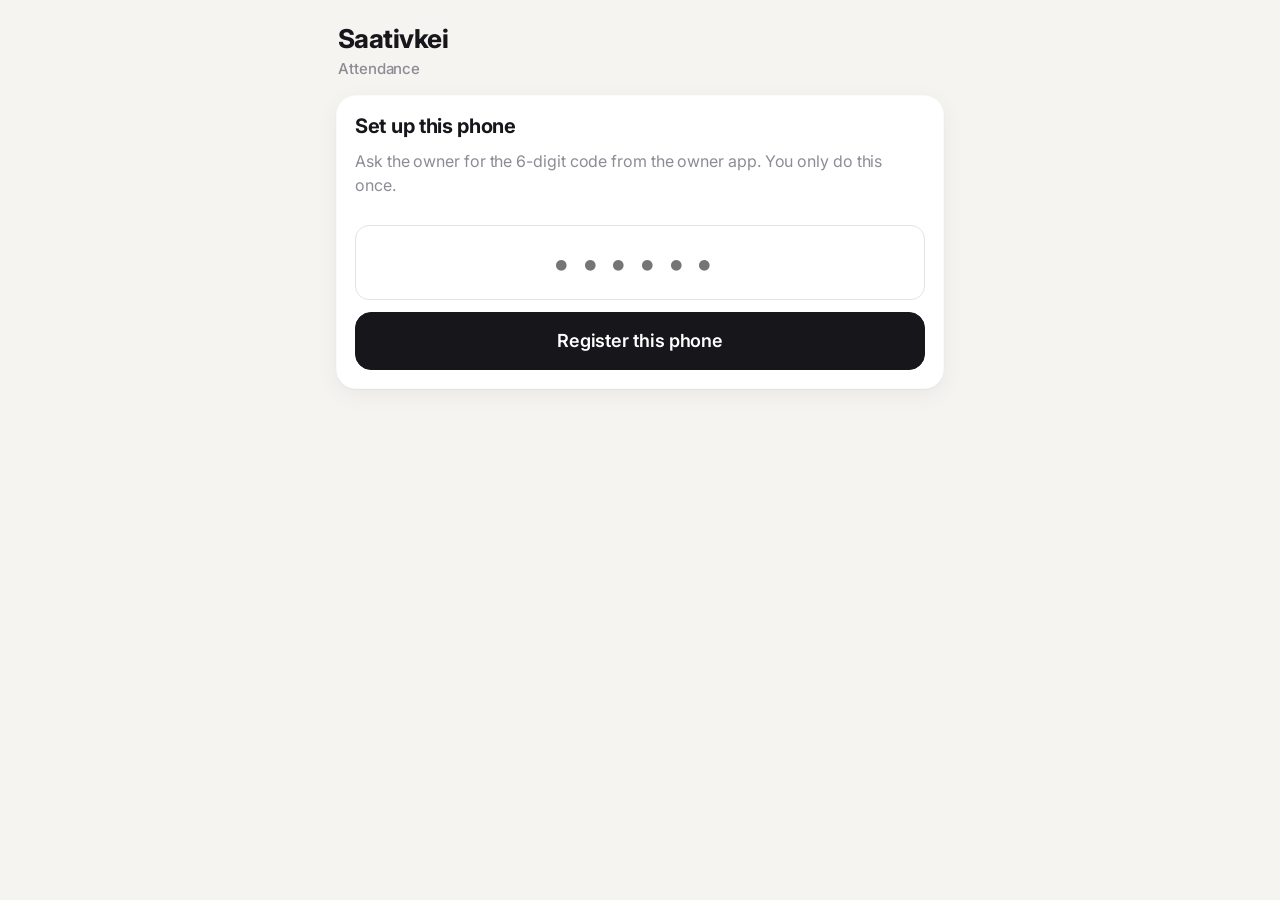
==== web/index.html @ 436ef530 "Always fetch the latest app files (avoid stale config after updates) Co-Authored-By: Claude Opus 5.5" ====
<!doctype html>
<html lang="en">
<head>
  <meta charset="utf-8">
  <meta name="viewport" content="width=device-width, initial-scale=1, viewport-fit=cover">
  <meta name="theme-color" content="#f6f3ee">
  <meta name="apple-mobile-web-app-capable" content="yes">
  <meta name="mobile-web-app-capable" content="yes">
  <meta name="apple-mobile-web-app-title" content="Punch">
  <meta name="apple-mobile-web-app-status-bar-style" content="default">
  <title>Saativkei Punch</title>
  <link rel="manifest" href="manifest.webmanifest">
  <link rel="icon" href="icons/icon.svg" type="image/svg+xml">
  <link rel="apple-touch-icon" href="icons/icon-180.png">
  <link rel="preconnect" href="https://fonts.googleapis.com">
  <link rel="preconnect" href="https://fonts.gstatic.com" crossorigin>
  <link rel="stylesheet" href="https://fonts.googleapis.com/css2?family=Inter:wght@400;500;600;700;800&display=swap" media="print" onload="this.media='all'">
  <link rel="stylesheet" href="css/app.css">
</head>
<body>
  <main class="app" id="app">
    <div class="loading"><div class="spinner"></div><div>Loading…</div></div>
  </main>
  <script src="js/config.js?v=3"></script>
  <script type="module" src="js/punch.js"></script>
</body>
</html>
---- web/css/app.css ----
:root {
  --bg: #f5f4f1;
  --surface: #ffffff;
  --surface-2: #f0eee9;
  --ink: #17161a;
  --ink-2: #55525c;
  --ink-3: #8f8b95;
  --line: #e6e3dd;
  --brand: #8b5a34;
  --brand-2: #b07a4f;
  --brand-soft: #f4eadf;
  --brand-ink: #ffffff;
  --ok: #1f8a54;
  --ok-bg: #e3f4ea;
  --warn: #b26b00;
  --warn-bg: #fdf0d9;
  --bad: #c2392b;
  --bad-bg: #fce7e4;
  --info: #2f5fa8;
  --info-bg: #e5eefb;
  --radius: 20px;
  --radius-sm: 12px;
  --shadow: 0 1px 2px rgba(23, 22, 26, .04), 0 6px 24px rgba(23, 22, 26, .05);
  --shadow-lg: 0 10px 40px rgba(23, 22, 26, .12);
  --safe-top: env(safe-area-inset-top, 0px);
  --safe-bottom: env(safe-area-inset-bottom, 0px);
  font-family: "Inter", -apple-system, BlinkMacSystemFont, "Segoe UI", Roboto, "Helvetica Neue", Arial, sans-serif;
  color: var(--ink);
  -webkit-text-size-adjust: 100%;
}

* { box-sizing: border-box; }
html, body { margin: 0; background: var(--bg); min-height: 100%; }
body { font-size: 16px; line-height: 1.45; -webkit-font-smoothing: antialiased; overscroll-behavior-y: none; letter-spacing: -0.005em; }
button, input, select, textarea { font: inherit; color: inherit; letter-spacing: inherit; }
button { cursor: pointer; -webkit-tap-highlight-color: transparent; }
[hidden] { display: none !important; }
a { color: var(--brand); }
code { background: var(--surface-2); padding: 1px 6px; border-radius: 6px; font-size: .92em; }

/* ---------- Layout ---------- */
.app { max-width: 640px; margin: 0 auto; padding: calc(var(--safe-top) + 16px) 16px calc(var(--safe-bottom) + 28px); }
.topbar { display: flex; align-items: flex-end; justify-content: space-between; gap: 12px; padding: 6px 2px 18px; }
.brand { font-weight: 750; letter-spacing: -0.02em; font-size: 28px; line-height: 1.1; }
.brand small { display: block; font-weight: 500; font-size: 14px; color: var(--ink-3); letter-spacing: 0; margin-top: 4px; }

.banner { border-radius: var(--radius-sm); padding: 12px 14px; font-size: 15px; margin: 0 0 14px; display: flex; gap: 10px; align-items: flex-start; font-weight: 500; }
.banner.ok { background: var(--ok-bg); color: var(--ok); }
.banner.warn { background: var(--warn-bg); color: var(--warn); }
.banner.bad { background: var(--bad-bg); color: var(--bad); }
.banner.info { background: var(--info-bg); color: var(--info); }
.big-banner { font-size: 17px; padding: 16px; }

.card { background: var(--surface); border-radius: var(--radius); box-shadow: var(--shadow); padding: 18px; border: 1px solid rgba(0, 0, 0, .02); }
.stack > * + * { margin-top: 12px; }
.muted { color: var(--ink-3); }
.small { font-size: 13px; }
.center { text-align: center; }
h1, h2, h3 { margin: 0; line-height: 1.2; letter-spacing: -0.015em; }
h2 { font-size: 20px; font-weight: 700; }
h3 { font-size: 16px; }
.section-title { font-size: 13px; color: var(--ink-3); margin: 26px 4px 10px; font-weight: 600; letter-spacing: .02em; }

/* ---------- Buttons & inputs ---------- */
.btn { display: inline-flex; align-items: center; justify-content: center; gap: 8px; min-height: 48px; padding: 0 18px; border-radius: 14px; border: 1px solid var(--line); background: var(--surface); font-weight: 600; font-size: 16px; text-decoration: none; color: var(--ink); transition: transform .08s, background .15s; }
.btn:active { transform: scale(.97); }
.btn[disabled] { opacity: .4; pointer-events: none; }
.btn.primary { background: var(--ink); border-color: var(--ink); color: #fff; }
.btn.ok { background: var(--ok); border-color: var(--ok); color: #fff; }
.btn.bad { background: var(--bad); border-color: var(--bad); color: #fff; }
.btn.ghost { background: transparent; border-color: transparent; color: var(--ink-2); }
.btn.block { width: 100%; }
.btn.big { min-height: 58px; font-size: 18px; border-radius: 16px; }
.btn.sm { min-height: 38px; padding: 0 14px; font-size: 14px; border-radius: 12px; }
.row { display: flex; gap: 10px; align-items: center; }
.row.wrap { flex-wrap: wrap; }
.row > .grow, .grow { flex: 1; min-width: 0; }
.spread { display: flex; justify-content: space-between; align-items: center; gap: 10px; }

label.field { display: block; }
label.field > span, .field-label { display: block; font-size: 14px; font-weight: 600; color: var(--ink-2); margin-bottom: 6px; }
label.field > small { display: block; color: var(--ink-3); font-size: 12px; margin-top: 4px; }
.input, select.input, textarea.input { width: 100%; min-height: 50px; padding: 12px 14px; border-radius: 14px; border: 1px solid var(--line); background: var(--surface); font-size: 16px; transition: border-color .15s, box-shadow .15s; -webkit-appearance: none; appearance: none; }
select.input { background-image: linear-gradient(45deg, transparent 50%, var(--ink-3) 50%), linear-gradient(135deg, var(--ink-3) 50%, transparent 50%); background-position: calc(100% - 20px) 22px, calc(100% - 15px) 22px; background-size: 5px 5px; background-repeat: no-repeat; padding-right: 36px; }
textarea.input { min-height: 90px; resize: vertical; }
.input:focus { outline: none; border-color: var(--brand); box-shadow: 0 0 0 4px var(--brand-soft); }
.code-input { font-size: 34px; letter-spacing: .4em; text-align: center; font-variant-numeric: tabular-nums; font-weight: 700; }
.check { display: flex; gap: 12px; align-items: flex-start; font-size: 15px; }
.check input { width: 22px; height: 22px; margin-top: 1px; accent-color: var(--brand); flex: none; }
.grid-2 { display: grid; grid-template-columns: 1fr 1fr; gap: 12px; }

/* ---------- Chips ---------- */
.chip { display: inline-flex; align-items: center; gap: 6px; border-radius: 999px; padding: 4px 10px; font-size: 13px; font-weight: 600; background: var(--surface-2); color: var(--ink-2); white-space: nowrap; }
.chip.ok { background: var(--ok-bg); color: var(--ok); }
.chip.warn { background: var(--warn-bg); color: var(--warn); }
.chip.bad { background: var(--bad-bg); color: var(--bad); }
.chip.info { background: var(--info-bg); color: var(--info); }
.dot { width: 7px; height: 7px; border-radius: 50%; background: currentColor; }

.avatar { width: 52px; height: 52px; border-radius: 50%; display: grid; place-items: center; font-weight: 700; font-size: 18px; color: var(--brand); background: var(--brand-soft); flex: none; }

/* =========================================================
   PUNCH APP
   ========================================================= */
.p-head { display: flex; justify-content: space-between; align-items: flex-end; gap: 12px; padding: 4px 2px 16px; }
.p-store { font-size: 26px; font-weight: 750; letter-spacing: -0.02em; }
.p-sub { font-size: 15px; color: var(--ink-3); font-weight: 500; }
.p-clock { font-size: 28px; font-weight: 700; font-variant-numeric: tabular-nums; letter-spacing: -0.02em; }

.search-wrap { position: sticky; top: calc(var(--safe-top) + 8px); z-index: 5; display: flex; align-items: center; background: var(--surface); border-radius: 18px; box-shadow: var(--shadow-lg); border: 2px solid transparent; transition: border-color .15s; }
.search-wrap:focus-within { border-color: var(--brand); }
.search-ico { font-size: 20px; padding: 0 4px 0 16px; opacity: .7; }
.search { flex: 1; min-width: 0; border: 0; background: transparent; font-size: 20px; padding: 18px 10px; font-weight: 500; outline: none; -webkit-appearance: none; }
.search::-webkit-search-cancel-button { display: none; }
.search::placeholder { color: var(--ink-3); font-weight: 500; }
.search-clear { border: 0; background: var(--surface-2); width: 34px; height: 34px; border-radius: 50%; margin-right: 12px; font-size: 14px; color: var(--ink-2); }

.steps { display: flex; justify-content: space-between; gap: 6px; margin: 14px 2px 16px; font-size: 13px; color: var(--ink-3); font-weight: 600; }

.person { background: var(--surface); border-radius: var(--radius); box-shadow: var(--shadow); padding: 16px; margin-bottom: 12px; animation: fade .2s ease-out; }
.person-top { display: flex; align-items: center; gap: 14px; }
.pname { font-size: 20px; font-weight: 700; letter-spacing: -0.01em; line-height: 1.2; }
.st { font-size: 15px; color: var(--ink-3); font-weight: 500; }
.st.ok { color: var(--ok); }
.st.warn { color: var(--warn); }
.st.done { color: var(--ink-3); }
.person.is-done { opacity: .6; box-shadow: none; background: transparent; border: 1px dashed var(--line); }
.p-actions { display: flex; gap: 10px; margin-top: 14px; }
.pbtn { flex: 1; min-height: 60px; border-radius: 16px; border: 0; font-size: 18px; font-weight: 700; display: flex; align-items: center; justify-content: center; gap: 8px; transition: transform .08s; }
.pbtn:active { transform: scale(.97); }
.pbtn.go { background: var(--ok); color: #fff; }
.pbtn.stop { background: var(--bad); color: #fff; }
.pbtn.soft { background: var(--warn-bg); color: var(--warn); }

/* ---------- Camera ---------- */
.camera { position: fixed; inset: 0; z-index: 50; background: #000; color: #fff; display: flex; flex-direction: column; }
.camera video { position: absolute; inset: 0; width: 100%; height: 100%; object-fit: cover; transform: scaleX(-1); }
.camera .fake-video { position: absolute; inset: 0; display: grid; place-items: center; background: radial-gradient(circle at 50% 40%, #6b5a4a, #1c1a17); font-size: 120px; }
.camera .frame { position: absolute; left: 50%; top: 40%; width: min(70vw, 320px); aspect-ratio: 3 / 4; transform: translate(-50%, -50%); border-radius: 48% 48% 44% 44%; border: 3px solid rgba(255, 255, 255, .85); box-shadow: 0 0 0 100vmax rgba(0, 0, 0, .45); pointer-events: none; }
.camera .top { position: relative; padding: calc(var(--safe-top) + 14px) 16px 12px; display: flex; justify-content: space-between; align-items: center; gap: 10px; }
.camera .top .who { font-weight: 700; font-size: 20px; }
.camera .top .what { font-size: 15px; opacity: .9; }
.camera .bottom { position: absolute; left: 0; right: 0; bottom: 0; padding: 18px 16px calc(var(--safe-bottom) + 22px); text-align: center; }
.camera .prompt { font-size: 22px; font-weight: 700; margin-bottom: 4px; }
.camera .hint { font-size: 15px; opacity: .85; margin-bottom: 18px; min-height: 22px; }
.camera .btn.ghost { color: #fff; }
.shutter { width: 84px; height: 84px; border-radius: 50%; border: 5px solid #fff; background: transparent; padding: 5px; margin: 0 auto; display: block; transition: transform .1s; }
.shutter span { display: block; width: 100%; height: 100%; border-radius: 50%; background: #fff; }
.shutter:active { transform: scale(.92); }
.shutter[disabled] { opacity: .35; }
.shutter-label { margin-top: 8px; font-weight: 600; font-size: 15px; }
.saving { position: absolute; inset: 0; display: flex; flex-direction: column; align-items: center; justify-content: center; gap: 16px; font-size: 18px; font-weight: 600; background: #111; }
.saving img { width: 160px; height: 210px; object-fit: cover; border-radius: 24px; opacity: .9; }

/* ---------- Result ---------- */
.result { position: fixed; inset: 0; z-index: 60; display: flex; flex-direction: column; align-items: center; justify-content: center; padding: 24px; text-align: center; gap: 10px; animation: fade .15s; }
.result.ok { background: var(--ok); color: #fff; }
.result.bad { background: var(--bad); color: #fff; }
.result.warn { background: var(--warn); color: #fff; }
.result .big-icon { font-size: 72px; line-height: 1; margin-bottom: 8px; }
.result-photo { position: relative; margin-bottom: 14px; }
.result-photo img { width: 150px; height: 190px; object-fit: cover; border-radius: 26px; border: 4px solid rgba(255, 255, 255, .9); box-shadow: var(--shadow-lg); }
.result-photo .badge-ico { position: absolute; right: -14px; bottom: -14px; width: 52px; height: 52px; border-radius: 50%; background: #fff; color: var(--ink); display: grid; place-items: center; font-size: 26px; font-weight: 800; box-shadow: var(--shadow-lg); animation: pop .3s ease-out; }
.result.ok .badge-ico { color: var(--ok); }
.result.bad .badge-ico { color: var(--bad); }
.result h1 { font-size: 30px; font-weight: 750; }
.result p { font-size: 19px; margin: 0; max-width: 420px; opacity: .95; }
.result .btn { background: rgba(255, 255, 255, .95); color: var(--ink); border: 0; }
.result .btn.ghost { background: transparent; color: #fff; }
@keyframes pop { from { transform: scale(.4); opacity: 0; } }

/* ---------- Shared overlays ---------- */
.overlay { position: fixed; inset: 0; background: rgba(20, 18, 22, .45); z-index: 40; display: flex; align-items: flex-end; justify-content: center; animation: fade .15s ease-out; backdrop-filter: blur(2px); -webkit-backdrop-filter: blur(2px); }
.sheet { background: var(--bg); width: 100%; max-width: 560px; border-radius: 26px 26px 0 0; padding: 10px 18px calc(var(--safe-bottom) + 20px); max-height: 92vh; overflow-y: auto; animation: up .22s cubic-bezier(.2, .8, .2, 1); }
.sheet .grabber { width: 40px; height: 5px; border-radius: 3px; background: var(--line); margin: 0 auto 14px; }
@media (min-width: 760px) {
  .overlay { align-items: center; }
  .sheet { border-radius: 26px; max-width: 520px; padding-top: 22px; }
  .sheet .grabber { display: none; }
}
@keyframes fade { from { opacity: 0; } }
@keyframes up { from { transform: translateY(40px); opacity: .5; } }

.spinner { width: 28px; height: 28px; border-radius: 50%; border: 3px solid rgba(0, 0, 0, .1); border-top-color: var(--brand); animation: spin .8s linear infinite; }
.camera .spinner, .result .spinner, .saving .spinner { border-color: rgba(255, 255, 255, .25); border-top-color: #fff; }
@keyframes spin { to { transform: rotate(360deg); } }
.loading { display: flex; flex-direction: column; align-items: center; gap: 12px; padding: 48px 0; color: var(--ink-3); }

.toast { position: fixed; left: 50%; bottom: calc(var(--safe-bottom) + 96px); transform: translateX(-50%); background: var(--ink); color: #fff; padding: 12px 18px; border-radius: 14px; z-index: 90; font-size: 15px; font-weight: 500; max-width: calc(100vw - 32px); box-shadow: var(--shadow-lg); animation: up .2s ease-out; }

/* =========================================================
   OWNER APP
   ========================================================= */
.admin-shell { max-width: 760px; padding-bottom: calc(var(--safe-bottom) + 100px); }
.tabbar { position: fixed; left: 12px; right: 12px; bottom: calc(var(--safe-bottom) + 10px); z-index: 30; background: rgba(255, 255, 255, .88); backdrop-filter: saturate(180%) blur(18px); -webkit-backdrop-filter: saturate(180%) blur(18px); border: 1px solid rgba(0, 0, 0, .05); border-radius: 22px; box-shadow: var(--shadow-lg); display: flex; justify-content: space-around; padding: 6px; max-width: 520px; margin: 0 auto; }
.tabbar button { flex: 1; border: 0; background: none; display: flex; flex-direction: column; align-items: center; gap: 2px; font-size: 11px; font-weight: 600; color: var(--ink-3); padding: 7px 0; border-radius: 16px; position: relative; transition: background .15s, color .15s; }
.tabbar button .ico { font-size: 20px; line-height: 1; filter: grayscale(1); opacity: .7; transition: filter .15s, opacity .15s; }
.tabbar button.active { color: var(--ink); background: var(--surface-2); }
.tabbar button.active .ico { filter: none; opacity: 1; }
.tabbar .badge { position: absolute; top: 2px; left: calc(50% + 6px); background: var(--bad); color: #fff; border-radius: 999px; font-size: 11px; min-width: 18px; height: 18px; display: grid; place-items: center; padding: 0 5px; }
.side-brand { display: none; }
@media (min-width: 900px) {
  .admin-shell { max-width: 1100px; padding-left: 268px; padding-right: 32px; padding-top: 32px; padding-bottom: 48px; }
  .tabbar { top: 16px; bottom: 16px; left: 16px; right: auto; width: 228px; flex-direction: column; justify-content: flex-start; gap: 4px; padding: 88px 12px 12px; border-radius: 24px; max-width: none; margin: 0; background: var(--surface); box-shadow: var(--shadow); }
  .tabbar button { flex: none; flex-direction: row; gap: 12px; font-size: 15px; padding: 12px 14px; border-radius: 12px; justify-content: flex-start; }
  .tabbar .badge { position: static; margin-left: auto; }
  .tabbar .side-brand { display: block; position: absolute; top: 28px; left: 26px; font-weight: 750; font-size: 20px; color: var(--ink); letter-spacing: -0.02em; }
  .tabbar .side-brand small { display: block; font-size: 12px; color: var(--ink-3); font-weight: 500; letter-spacing: 0; }
}

.stats { display: grid; grid-template-columns: repeat(6, 1fr); gap: 8px; }
.stats .stat { grid-column: span 2; }
.stats .stat:nth-child(n+4) { grid-column: span 3; }
@media (min-width: 640px) { .stats { grid-template-columns: repeat(5, 1fr); gap: 10px; } .stats .stat, .stats .stat:nth-child(n+4) { grid-column: auto; } }
.stat { background: var(--surface); border-radius: 16px; padding: 10px 12px 10px 14px; box-shadow: var(--shadow); position: relative; overflow: hidden; }
.stat b { display: block; font-size: 26px; font-weight: 750; font-variant-numeric: tabular-nums; letter-spacing: -0.02em; line-height: 1.1; }
.stat span { font-size: 12px; color: var(--ink-3); font-weight: 600; line-height: 1.2; display: block; }
.stat::before { content: ""; position: absolute; left: 0; top: 12px; bottom: 12px; width: 4px; border-radius: 0 4px 4px 0; background: var(--line); }
.stat.ok::before { background: var(--ok); }
.stat.warn::before { background: var(--warn); }
.stat.info::before { background: var(--info); }
.stat.bad::before { background: var(--bad); }
.stat.bad b { color: var(--bad); }

.datebar { display: flex; align-items: center; gap: 8px; margin-bottom: 8px; }
.datebar .input { flex: 1; text-align: center; font-weight: 600; min-height: 46px; }
.datebar .btn { min-width: 46px; min-height: 46px; padding: 0; font-size: 20px; }

.emp-card { background: var(--surface); border-radius: var(--radius); box-shadow: var(--shadow); overflow: hidden; }
.emp-card + .emp-card { margin-top: 10px; }
.emp-head { display: flex; align-items: center; gap: 14px; padding: 14px 16px; width: 100%; border: 0; background: none; text-align: left; }
.emp-head .avatar { width: 44px; height: 44px; font-size: 16px; }
.emp-head .info { flex: 1; min-width: 0; }
.emp-head .info b { display: block; font-size: 16px; }
.emp-head .info span { font-size: 14px; color: var(--ink-2); font-variant-numeric: tabular-nums; }
.emp-body { border-top: 1px solid var(--line); padding: 6px 16px 16px; background: #fcfbf9; }
.flags { display: flex; gap: 6px; flex-wrap: wrap; margin-top: 6px; }

.timeline { list-style: none; margin: 0; padding: 0; }
.timeline li { display: flex; align-items: center; gap: 10px; padding: 11px 0; border-bottom: 1px solid var(--line); }
.timeline li:last-child { border-bottom: 0; }
.timeline .t { font-variant-numeric: tabular-nums; font-weight: 700; width: 78px; flex: none; }
.timeline .a { flex: 1; min-width: 0; }
.timeline .a small { display: block; color: var(--ink-3); font-size: 12px; }
.timeline li.failed .t, .timeline li.failed .a { color: var(--bad); }
.icon-btn { border: 1px solid var(--line); background: var(--surface); border-radius: 12px; min-width: 40px; height: 40px; display: grid; place-items: center; font-size: 16px; padding: 0 10px; }

.photo-frame { width: 100%; border-radius: 18px; overflow: hidden; background: var(--surface-2); aspect-ratio: 3/4; display: grid; place-items: center; }
.photo-frame img { width: 100%; height: 100%; object-fit: cover; }
.pending-card { display: grid; grid-template-columns: 110px 1fr; gap: 14px; align-items: start; }

.table-wrap { overflow-x: auto; -webkit-overflow-scrolling: touch; border-radius: var(--radius); background: var(--surface); box-shadow: var(--shadow); }
table.data { border-collapse: collapse; width: 100%; font-size: 14px; font-variant-numeric: tabular-nums; }
table.data th, table.data td { padding: 12px 14px; text-align: left; border-bottom: 1px solid var(--line); white-space: nowrap; }
table.data tr:last-child td { border-bottom: 0; }
table.data th { font-size: 12px; color: var(--ink-3); background: var(--surface-2); position: sticky; top: 0; font-weight: 600; }
table.data td.num, table.data th.num { text-align: right; }
table.data tr.closed td { color: var(--ink-3); background: #faf9f7; }

.list-row { display: flex; align-items: center; gap: 12px; padding: 12px 0; border-bottom: 1px solid var(--line); }
.list-row:last-child { border-bottom: 0; }
.list-row .grow b { display: block; overflow: hidden; text-overflow: ellipsis; }
.pair-code { font-size: 44px; font-weight: 800; letter-spacing: .25em; text-align: center; font-variant-numeric: tabular-nums; padding: 8px 0; }
.signin { min-height: 80vh; display: flex; flex-direction: column; align-items: center; justify-content: center; gap: 18px; text-align: center; }
.signin img { border-radius: 20px; box-shadow: var(--shadow-lg); }
.enroll-video { position: relative; border-radius: 20px; overflow: hidden; background: #000; aspect-ratio: 3/4; max-height: 52vh; margin: 0 auto; }
.enroll-video video { width: 100%; height: 100%; object-fit: cover; transform: scaleX(-1); }
.enroll-video .fake-video { position: absolute; inset: 0; display: grid; place-items: center; font-size: 80px; background: radial-gradient(circle at 50% 40%, #6b5a4a, #1c1a17); }
.progress { height: 8px; border-radius: 4px; background: var(--surface-2); overflow: hidden; }
.progress > div { height: 100%; background: var(--ok); transition: width .2s; }
.toggle-row { display: flex; align-items: center; justify-content: space-between; gap: 12px; }
.switch { position: relative; width: 52px; height: 32px; flex: none; }
.switch input { opacity: 0; width: 0; height: 0; }
.switch span { position: absolute; inset: 0; background: var(--line); border-radius: 999px; transition: background .2s; }
.switch span::after { content: ""; position: absolute; left: 3px; top: 3px; width: 26px; height: 26px; border-radius: 50%; background: #fff; box-shadow: 0 1px 3px rgba(0, 0, 0, .2); transition: transform .2s; }
.switch input:checked + span { background: var(--ok); }
.switch input:checked + span::after { transform: translateX(20px); }
details summary { cursor: pointer; }
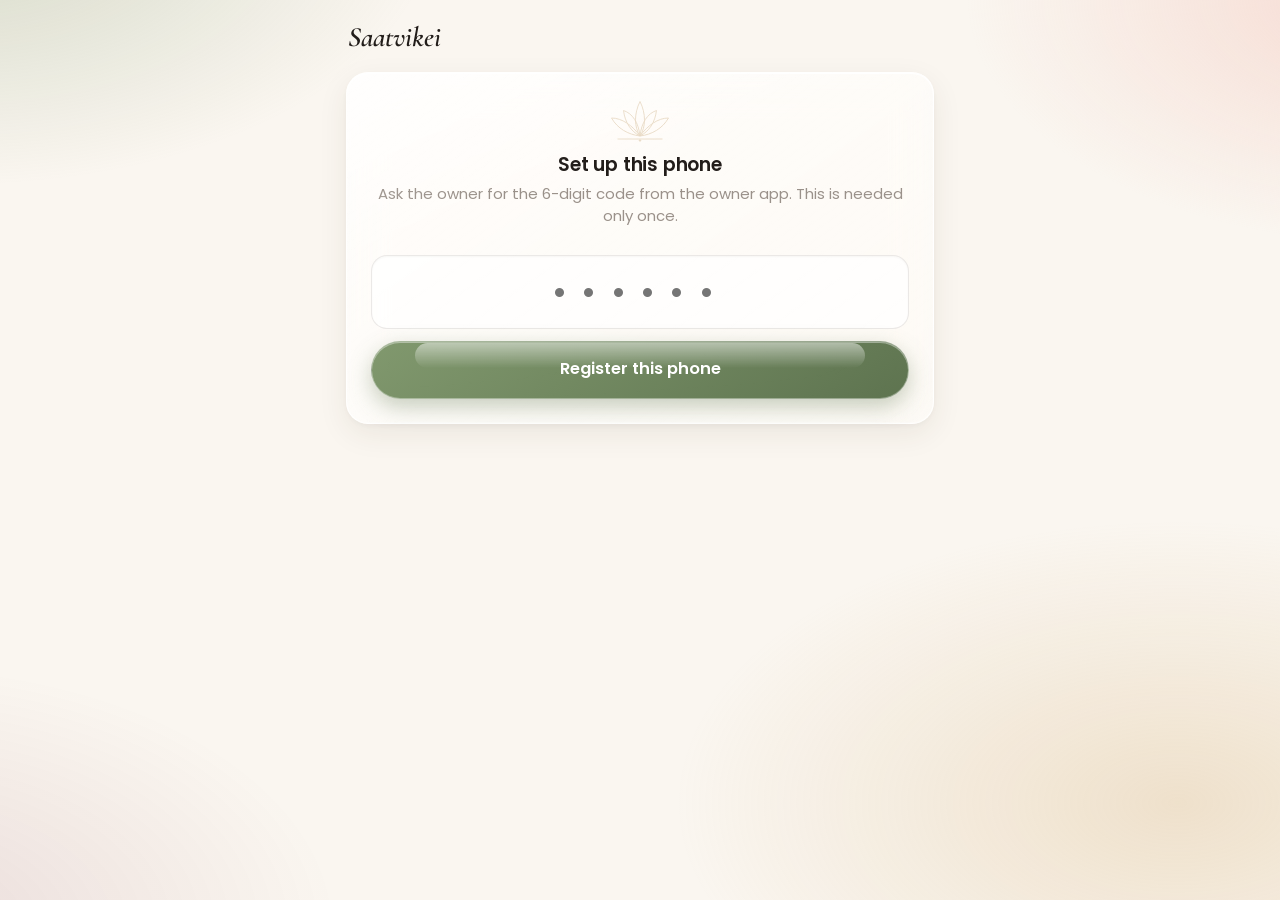
==== commit 029d44ba: "Saatvikei brand redesign: liquid-glass UI, splash screen, live owner dashboard - Poppins + Cormorant" ====
--- a/web/index.html
+++ b/web/index.html
@@ -3,25 +3,30 @@
 <head>
   <meta charset="utf-8">
   <meta name="viewport" content="width=device-width, initial-scale=1, viewport-fit=cover">
-  <meta name="theme-color" content="#f6f3ee">
+  <meta name="theme-color" content="#faf6f0">
   <meta name="apple-mobile-web-app-capable" content="yes">
   <meta name="mobile-web-app-capable" content="yes">
-  <meta name="apple-mobile-web-app-title" content="Punch">
+  <meta name="apple-mobile-web-app-title" content="Saatvikei Punch">
   <meta name="apple-mobile-web-app-status-bar-style" content="default">
-  <title>Saativkei Punch</title>
+  <title>Saatvikei Punch</title>
   <link rel="manifest" href="manifest.webmanifest">
   <link rel="icon" href="icons/icon.svg" type="image/svg+xml">
   <link rel="apple-touch-icon" href="icons/icon-180.png">
   <link rel="preconnect" href="https://fonts.googleapis.com">
   <link rel="preconnect" href="https://fonts.gstatic.com" crossorigin>
-  <link rel="stylesheet" href="https://fonts.googleapis.com/css2?family=Inter:wght@400;500;600;700;800&display=swap" media="print" onload="this.media='all'">
-  <link rel="stylesheet" href="css/app.css">
+  <link rel="stylesheet" href="https://fonts.googleapis.com/css2?family=Poppins:wght@400;500;600&family=Cormorant+Garamond:ital,wght@1,500;1,600&display=swap" media="print" onload="this.media='all'">
+  <link rel="stylesheet" href="css/app.css?v=4">
 </head>
 <body>
-  <main class="app" id="app">
-    <div class="loading"><div class="spinner"></div><div>Loading…</div></div>
-  </main>
-  <script src="js/config.js?v=3"></script>
-  <script type="module" src="js/punch.js"></script>
+  <div class="splash" id="splash">
+    <div class="splash-inner">
+      <img src="https://saatvikei.com/cdn/shop/files/Horizontal_Black_R.png_new_1.png?v=1739510639&width=600" alt="Saatvikei" onerror="this.outerHTML='<div class=&quot;brand-fallback&quot;>Saatvikei</div>'">
+      <div class="tag">Attendance</div>
+      <div class="bar"></div>
+    </div>
+  </div>
+  <main class="app" id="app"></main>
+  <script src="js/config.js?v=4"></script>
+  <script type="module" src="js/punch.js?v=4"></script>
 </body>
 </html>
--- a/web/css/app.css
+++ b/web/css/app.css
@@ -1,278 +1,497 @@
+/* Saatvikei: warm ivory, sage (from the website), wine and antique gold.
+   Liquid-glass surfaces sit on soft colour washes so the blur has something to refract. */
 :root {
-  --bg: #f5f4f1;
-  --surface: #ffffff;
-  --surface-2: #f0eee9;
-  --ink: #17161a;
-  --ink-2: #55525c;
-  --ink-3: #8f8b95;
-  --line: #e6e3dd;
-  --brand: #8b5a34;
-  --brand-2: #b07a4f;
-  --brand-soft: #f4eadf;
-  --brand-ink: #ffffff;
-  --ok: #1f8a54;
-  --ok-bg: #e3f4ea;
-  --warn: #b26b00;
-  --warn-bg: #fdf0d9;
-  --bad: #c2392b;
-  --bad-bg: #fce7e4;
-  --info: #2f5fa8;
-  --info-bg: #e5eefb;
-  --radius: 20px;
-  --radius-sm: 12px;
-  --shadow: 0 1px 2px rgba(23, 22, 26, .04), 0 6px 24px rgba(23, 22, 26, .05);
-  --shadow-lg: 0 10px 40px rgba(23, 22, 26, .12);
+  --bg: #faf6f0;
+  --ink: #221d1a;
+  --ink-2: #5d5650;
+  --ink-3: #9a918a;
+  --line: rgba(60, 40, 30, .09);
+  --sage: #889e73;
+  --sage-deep: #5f7550;
+  --sage-soft: #e7eddf;
+  --wine: #7a2639;
+  --wine-soft: #f6e4e6;
+  --gold: #b48a4a;
+  --gold-soft: #f6ecdc;
+  --blush: #f3dfd8;
+  --ok: #4f7a43;
+  --ok-soft: #e6efdf;
+  --warn: #a8731f;
+  --warn-soft: #f8ecd6;
+  --bad: #c0392b;
+  --bad-soft: #fbe5e1;
+  --info: #3f6797;
+  --info-soft: #e5edf7;
+  --ios-red: #ff3b30;
+
+  --glass: linear-gradient(145deg, rgba(255, 255, 255, .78), rgba(255, 255, 255, .46));
+  --glass-strong: linear-gradient(145deg, rgba(255, 255, 255, .92), rgba(255, 255, 255, .7));
+  --glass-border: rgba(255, 255, 255, .85);
+  --glass-shadow: 0 1px 0 rgba(255, 255, 255, .9) inset, 0 -1px 0 rgba(255, 255, 255, .25) inset, 0 10px 30px rgba(70, 45, 30, .08), 0 2px 6px rgba(70, 45, 30, .04);
+  --blur: blur(22px) saturate(170%);
+
+  --r-xl: 28px;
+  --r-lg: 22px;
+  --r-md: 16px;
+  --r-sm: 12px;
   --safe-top: env(safe-area-inset-top, 0px);
   --safe-bottom: env(safe-area-inset-bottom, 0px);
-  font-family: "Inter", -apple-system, BlinkMacSystemFont, "Segoe UI", Roboto, "Helvetica Neue", Arial, sans-serif;
+  --serif: "Cormorant Garamond", "Times New Roman", serif;
+  font-family: "Poppins", -apple-system, BlinkMacSystemFont, "Segoe UI", Roboto, sans-serif;
   color: var(--ink);
   -webkit-text-size-adjust: 100%;
 }
 
 * { box-sizing: border-box; }
-html, body { margin: 0; background: var(--bg); min-height: 100%; }
-body { font-size: 16px; line-height: 1.45; -webkit-font-smoothing: antialiased; overscroll-behavior-y: none; letter-spacing: -0.005em; }
-button, input, select, textarea { font: inherit; color: inherit; letter-spacing: inherit; }
+html, body { margin: 0; min-height: 100%; }
+body {
+  background: var(--bg);
+  font-size: 15px; line-height: 1.5; -webkit-font-smoothing: antialiased; overscroll-behavior-y: none;
+}
+/* Colour washes behind everything (the "liquid" the glass floats on) */
+body::before {
+  content: ""; position: fixed; inset: -20%; z-index: -1; pointer-events: none;
+  background:
+    radial-gradient(38% 30% at 12% 8%, rgba(136, 158, 115, .32), transparent 70%),
+    radial-gradient(34% 28% at 92% 14%, rgba(243, 197, 186, .55), transparent 70%),
+    radial-gradient(40% 32% at 80% 78%, rgba(214, 177, 120, .3), transparent 70%),
+    radial-gradient(36% 30% at 8% 88%, rgba(122, 38, 57, .12), transparent 70%);
+  animation: drift 28s ease-in-out infinite alternate;
+}
+@keyframes drift { to { transform: translate3d(3%, -2%, 0) rotate(4deg) scale(1.04); } }
+@media (prefers-reduced-motion: reduce) { body::before, .pulse::after, .live-dot::after { animation: none !important; } }
+
+button, input, select, textarea { font: inherit; color: inherit; }
 button { cursor: pointer; -webkit-tap-highlight-color: transparent; }
 [hidden] { display: none !important; }
-a { color: var(--brand); }
-code { background: var(--surface-2); padding: 1px 6px; border-radius: 6px; font-size: .92em; }
-
-/* ---------- Layout ---------- */
-.app { max-width: 640px; margin: 0 auto; padding: calc(var(--safe-top) + 16px) 16px calc(var(--safe-bottom) + 28px); }
-.topbar { display: flex; align-items: flex-end; justify-content: space-between; gap: 12px; padding: 6px 2px 18px; }
-.brand { font-weight: 750; letter-spacing: -0.02em; font-size: 28px; line-height: 1.1; }
-.brand small { display: block; font-weight: 500; font-size: 14px; color: var(--ink-3); letter-spacing: 0; margin-top: 4px; }
-
-.banner { border-radius: var(--radius-sm); padding: 12px 14px; font-size: 15px; margin: 0 0 14px; display: flex; gap: 10px; align-items: flex-start; font-weight: 500; }
-.banner.ok { background: var(--ok-bg); color: var(--ok); }
-.banner.warn { background: var(--warn-bg); color: var(--warn); }
-.banner.bad { background: var(--bad-bg); color: var(--bad); }
-.banner.info { background: var(--info-bg); color: var(--info); }
-.big-banner { font-size: 17px; padding: 16px; }
-
-.card { background: var(--surface); border-radius: var(--radius); box-shadow: var(--shadow); padding: 18px; border: 1px solid rgba(0, 0, 0, .02); }
+a { color: var(--sage-deep); }
+code { background: rgba(0, 0, 0, .05); padding: 1px 6px; border-radius: 6px; font-size: .9em; }
+.ic { width: 20px; height: 20px; flex: none; display: inline-block; vertical-align: middle; }
+.ic.brandmark { width: 22px; height: 22px; }
+.serif { font-family: var(--serif); font-weight: 600; letter-spacing: 0; }
+h1, h2, h3 { margin: 0; line-height: 1.2; font-weight: 600; letter-spacing: -.01em; }
+h2 { font-size: 19px; }
+.muted { color: var(--ink-3); }
+.small { font-size: 12.5px; }
+.center { text-align: center; }
 .stack > * + * { margin-top: 12px; }
-.muted { color: var(--ink-3); }
-.small { font-size: 13px; }
-.center { text-align: center; }
-h1, h2, h3 { margin: 0; line-height: 1.2; letter-spacing: -0.015em; }
-h2 { font-size: 20px; font-weight: 700; }
-h3 { font-size: 16px; }
-.section-title { font-size: 13px; color: var(--ink-3); margin: 26px 4px 10px; font-weight: 600; letter-spacing: .02em; }
-
-/* ---------- Buttons & inputs ---------- */
-.btn { display: inline-flex; align-items: center; justify-content: center; gap: 8px; min-height: 48px; padding: 0 18px; border-radius: 14px; border: 1px solid var(--line); background: var(--surface); font-weight: 600; font-size: 16px; text-decoration: none; color: var(--ink); transition: transform .08s, background .15s; }
-.btn:active { transform: scale(.97); }
-.btn[disabled] { opacity: .4; pointer-events: none; }
-.btn.primary { background: var(--ink); border-color: var(--ink); color: #fff; }
-.btn.ok { background: var(--ok); border-color: var(--ok); color: #fff; }
-.btn.bad { background: var(--bad); border-color: var(--bad); color: #fff; }
-.btn.ghost { background: transparent; border-color: transparent; color: var(--ink-2); }
-.btn.block { width: 100%; }
-.btn.big { min-height: 58px; font-size: 18px; border-radius: 16px; }
-.btn.sm { min-height: 38px; padding: 0 14px; font-size: 14px; border-radius: 12px; }
 .row { display: flex; gap: 10px; align-items: center; }
 .row.wrap { flex-wrap: wrap; }
-.row > .grow, .grow { flex: 1; min-width: 0; }
+.grow { flex: 1; min-width: 0; }
 .spread { display: flex; justify-content: space-between; align-items: center; gap: 10px; }
-
+.grid-2 { display: grid; grid-template-columns: 1fr 1fr; gap: 12px; }
+
+/* ---------- Glass ---------- */
+.glass, .card {
+  position: relative; background: var(--glass); border: 1px solid var(--glass-border);
+  box-shadow: var(--glass-shadow); backdrop-filter: var(--blur); -webkit-backdrop-filter: var(--blur);
+  border-radius: var(--r-lg);
+}
+.card { padding: 18px; }
+.glass::after, .card::after { /* specular highlight */
+  content: ""; position: absolute; inset: 0; border-radius: inherit; pointer-events: none;
+  background: linear-gradient(160deg, rgba(255, 255, 255, .55) 0%, rgba(255, 255, 255, 0) 32%);
+  mix-blend-mode: soft-light;
+}
+
+/* ---------- Buttons ---------- */
+.btn {
+  position: relative; overflow: hidden; display: inline-flex; align-items: center; justify-content: center; gap: 8px;
+  min-height: 48px; padding: 0 20px; border-radius: 999px; font-weight: 500; font-size: 15px; text-decoration: none; color: var(--ink);
+  background: var(--glass-strong); border: 1px solid var(--glass-border); box-shadow: var(--glass-shadow);
+  backdrop-filter: var(--blur); -webkit-backdrop-filter: var(--blur);
+  transition: transform .15s cubic-bezier(.3, .7, .4, 1.4), box-shadow .2s, filter .2s;
+}
+.btn::before { /* glass sheen */
+  content: ""; position: absolute; left: 8%; right: 8%; top: 1px; height: 45%; border-radius: 999px;
+  background: linear-gradient(rgba(255, 255, 255, .7), rgba(255, 255, 255, 0)); pointer-events: none; opacity: .7;
+}
+.btn:active { transform: scale(.96); }
+.btn[disabled] { opacity: .45; pointer-events: none; }
+.btn.primary { color: #fff; border-color: rgba(255, 255, 255, .35); background: linear-gradient(145deg, rgba(122, 147, 102, .95), rgba(85, 108, 70, .95)); box-shadow: 0 1px 0 rgba(255, 255, 255, .4) inset, 0 8px 22px rgba(95, 117, 80, .35); }
+.btn.dark { color: #fff; border-color: rgba(255, 255, 255, .2); background: linear-gradient(145deg, rgba(52, 44, 40, .94), rgba(28, 23, 21, .94)); box-shadow: 0 1px 0 rgba(255, 255, 255, .25) inset, 0 8px 22px rgba(30, 20, 15, .3); }
+.btn.ok { color: #fff; border-color: rgba(255, 255, 255, .35); background: linear-gradient(145deg, rgba(110, 145, 92, .95), rgba(72, 105, 60, .95)); box-shadow: 0 1px 0 rgba(255, 255, 255, .4) inset, 0 8px 20px rgba(72, 105, 60, .3); }
+.btn.bad, .btn.wine { color: #fff; border-color: rgba(255, 255, 255, .3); background: linear-gradient(145deg, rgba(150, 52, 72, .95), rgba(110, 30, 48, .95)); box-shadow: 0 1px 0 rgba(255, 255, 255, .35) inset, 0 8px 20px rgba(122, 38, 57, .3); }
+.btn.gold { color: #5a3e12; border-color: rgba(255, 255, 255, .6); background: linear-gradient(145deg, rgba(246, 230, 200, .95), rgba(226, 196, 148, .9)); }
+.btn.ghost { background: transparent; border-color: transparent; box-shadow: none; backdrop-filter: none; color: var(--ink-2); }
+.btn.ghost::before { display: none; }
+.btn.block { width: 100%; }
+.btn.big { min-height: 58px; font-size: 16.5px; font-weight: 600; }
+.btn.sm { min-height: 38px; padding: 0 14px; font-size: 13.5px; }
+.btn.icon { width: 44px; min-height: 44px; padding: 0; }
+.btn.icon.sm { width: 38px; min-height: 38px; }
+
+/* ---------- Inputs ---------- */
 label.field { display: block; }
-label.field > span, .field-label { display: block; font-size: 14px; font-weight: 600; color: var(--ink-2); margin-bottom: 6px; }
+label.field > span, .field-label { display: block; font-size: 13px; font-weight: 500; color: var(--ink-2); margin-bottom: 6px; }
 label.field > small { display: block; color: var(--ink-3); font-size: 12px; margin-top: 4px; }
-.input, select.input, textarea.input { width: 100%; min-height: 50px; padding: 12px 14px; border-radius: 14px; border: 1px solid var(--line); background: var(--surface); font-size: 16px; transition: border-color .15s, box-shadow .15s; -webkit-appearance: none; appearance: none; }
+.input, select.input, textarea.input {
+  width: 100%; min-height: 50px; padding: 12px 16px; border-radius: var(--r-md); font-size: 16px;
+  background: rgba(255, 255, 255, .7); border: 1px solid rgba(60, 40, 30, .1); box-shadow: 0 1px 2px rgba(60, 40, 30, .04) inset;
+  transition: border-color .15s, box-shadow .15s, background .15s; -webkit-appearance: none; appearance: none;
+}
 select.input { background-image: linear-gradient(45deg, transparent 50%, var(--ink-3) 50%), linear-gradient(135deg, var(--ink-3) 50%, transparent 50%); background-position: calc(100% - 20px) 22px, calc(100% - 15px) 22px; background-size: 5px 5px; background-repeat: no-repeat; padding-right: 36px; }
 textarea.input { min-height: 90px; resize: vertical; }
-.input:focus { outline: none; border-color: var(--brand); box-shadow: 0 0 0 4px var(--brand-soft); }
-.code-input { font-size: 34px; letter-spacing: .4em; text-align: center; font-variant-numeric: tabular-nums; font-weight: 700; }
-.check { display: flex; gap: 12px; align-items: flex-start; font-size: 15px; }
-.check input { width: 22px; height: 22px; margin-top: 1px; accent-color: var(--brand); flex: none; }
-.grid-2 { display: grid; grid-template-columns: 1fr 1fr; gap: 12px; }
-
-/* ---------- Chips ---------- */
-.chip { display: inline-flex; align-items: center; gap: 6px; border-radius: 999px; padding: 4px 10px; font-size: 13px; font-weight: 600; background: var(--surface-2); color: var(--ink-2); white-space: nowrap; }
-.chip.ok { background: var(--ok-bg); color: var(--ok); }
-.chip.warn { background: var(--warn-bg); color: var(--warn); }
-.chip.bad { background: var(--bad-bg); color: var(--bad); }
-.chip.info { background: var(--info-bg); color: var(--info); }
-.dot { width: 7px; height: 7px; border-radius: 50%; background: currentColor; }
-
-.avatar { width: 52px; height: 52px; border-radius: 50%; display: grid; place-items: center; font-weight: 700; font-size: 18px; color: var(--brand); background: var(--brand-soft); flex: none; }
+.input:focus { outline: none; background: #fff; border-color: var(--sage); box-shadow: 0 0 0 4px rgba(136, 158, 115, .2); }
+.code-input { font-size: 32px; letter-spacing: .45em; text-align: center; font-variant-numeric: tabular-nums; font-weight: 600; }
+.check { display: flex; gap: 12px; align-items: flex-start; font-size: 14.5px; }
+.check input { width: 22px; height: 22px; margin-top: 1px; accent-color: var(--sage-deep); flex: none; }
+
+/* ---------- Chips, dots, badges ---------- */
+.chip { display: inline-flex; align-items: center; gap: 6px; border-radius: 999px; padding: 4px 11px; font-size: 12.5px; font-weight: 500; background: rgba(255, 255, 255, .7); color: var(--ink-2); white-space: nowrap; border: 1px solid rgba(255, 255, 255, .8); }
+.chip.ok { background: var(--ok-soft); color: var(--ok); border-color: transparent; }
+.chip.warn { background: var(--warn-soft); color: var(--warn); border-color: transparent; }
+.chip.bad { background: var(--bad-soft); color: var(--bad); border-color: transparent; }
+.chip.info { background: var(--info-soft); color: var(--info); border-color: transparent; }
+.chip.wine { background: var(--wine-soft); color: var(--wine); border-color: transparent; }
+.flags { display: flex; gap: 6px; flex-wrap: wrap; margin-top: 6px; }
+
+.live-dot { position: relative; width: 8px; height: 8px; border-radius: 50%; background: currentColor; flex: none; display: inline-block; }
+.live-dot::after { content: ""; position: absolute; inset: 0; border-radius: 50%; background: currentColor; animation: ping 1.8s cubic-bezier(0, 0, .2, 1) infinite; }
+@keyframes ping { 75%, 100% { transform: scale(2.6); opacity: 0; } }
+.badge { min-width: 19px; height: 19px; padding: 0 6px; border-radius: 999px; background: var(--ios-red); color: #fff; font-size: 11px; font-weight: 600; display: inline-grid; place-items: center; line-height: 1; box-shadow: 0 0 0 2px #fff; }
+.badge.pulse { animation: badgePop .5s cubic-bezier(.3, 1.6, .5, 1); }
+.badge.pulse::after { content: ""; position: absolute; inset: -2px; border-radius: inherit; box-shadow: 0 0 0 0 rgba(255, 59, 48, .55); animation: ring 1.8s ease-out infinite; }
+@keyframes ring { 70% { box-shadow: 0 0 0 9px rgba(255, 59, 48, 0); } 100% { box-shadow: 0 0 0 0 rgba(255, 59, 48, 0); } }
+@keyframes badgePop { from { transform: scale(.3); } }
+
+.avatar { position: relative; width: 50px; height: 50px; border-radius: 50%; display: grid; place-items: center; font-weight: 600; font-size: 16px; color: var(--wine); background: linear-gradient(145deg, #fff, var(--blush)); flex: none; box-shadow: 0 0 0 3px rgba(255, 255, 255, .9), 0 4px 12px rgba(122, 38, 57, .1); }
+.avatar.sm { width: 40px; height: 40px; font-size: 14px; }
+.avatar[data-st="IN"] { box-shadow: 0 0 0 3px var(--sage), 0 4px 12px rgba(95, 117, 80, .25); }
+.avatar[data-st="BREAK"], .avatar[data-st="ON_BREAK"] { box-shadow: 0 0 0 3px var(--gold), 0 4px 12px rgba(180, 138, 74, .25); }
+.avatar[data-st="DONE"] { box-shadow: 0 0 0 3px rgba(60, 40, 30, .18); filter: grayscale(.3); }
+.avatar[data-st="MISSING"] { box-shadow: 0 0 0 3px var(--bad); }
+.avatar .st-dot { position: absolute; right: -1px; bottom: -1px; width: 14px; height: 14px; border-radius: 50%; border: 2.5px solid #fff; color: var(--sage); background: currentColor; }
+
+.banner { border-radius: var(--r-md); padding: 12px 14px; font-size: 14px; margin: 0 0 14px; display: flex; gap: 10px; align-items: center; font-weight: 500; }
+.banner.ok { background: var(--ok-soft); color: var(--ok); }
+.banner.warn { background: var(--warn-soft); color: var(--warn); }
+.banner.bad { background: var(--bad-soft); color: var(--bad); }
+.banner.info { background: var(--info-soft); color: var(--info); }
+
+.ornament { width: 90px; height: 45px; color: var(--gold); opacity: .55; display: block; margin: 0 auto; }
+.divider { display: flex; align-items: center; gap: 12px; color: var(--gold); margin: 26px 2px 12px; }
+.divider::before, .divider::after { content: ""; height: 1px; flex: 1; background: linear-gradient(90deg, transparent, rgba(180, 138, 74, .45), transparent); }
+.divider span { font-size: 12px; font-weight: 500; letter-spacing: .14em; text-transform: uppercase; color: var(--ink-3); }
+.divider .diamond { width: 6px; height: 6px; background: var(--gold); transform: rotate(45deg); opacity: .7; flex: none; }
+.section-title { display: flex; align-items: center; justify-content: space-between; gap: 10px; margin: 26px 4px 12px; }
+.section-title h3 { font-size: 15px; font-weight: 600; }
+.section-title .muted { font-size: 12.5px; }
+
+/* ---------- Entrance animation ---------- */
+.rise { animation: rise .55s cubic-bezier(.2, .8, .2, 1) both; }
+@keyframes rise { from { opacity: 0; transform: translateY(14px) scale(.985); } }
+@keyframes fade { from { opacity: 0; } }
+@keyframes up { from { transform: translateY(40px); opacity: .4; } }
+@keyframes pop { from { transform: scale(.4); opacity: 0; } }
+@keyframes spin { to { transform: rotate(360deg); } }
+@keyframes shimmer { 100% { transform: translateX(100%); } }
+.skeleton { position: relative; overflow: hidden; background: rgba(255, 255, 255, .55); border-radius: var(--r-lg); }
+.skeleton::after { content: ""; position: absolute; inset: 0; transform: translateX(-100%); background: linear-gradient(90deg, transparent, rgba(255, 255, 255, .8), transparent); animation: shimmer 1.4s infinite; }
+
+/* ---------- Splash ---------- */
+.splash { position: fixed; inset: 0; z-index: 100; display: grid; place-items: center; background: var(--bg); transition: opacity .5s ease, visibility .5s; }
+.splash.out { opacity: 0; visibility: hidden; }
+.splash-inner { text-align: center; }
+.splash img { width: 220px; max-width: 64vw; display: block; margin: 0 auto; animation: breathe 2.2s ease-in-out infinite; }
+.splash .brand-fallback { font-family: var(--serif); font-size: 44px; font-style: italic; }
+.splash .tag { margin-top: 14px; font-size: 11px; letter-spacing: .3em; text-transform: uppercase; color: var(--ink-3); }
+.splash .bar { width: 120px; height: 2px; margin: 18px auto 0; border-radius: 2px; background: rgba(180, 138, 74, .2); overflow: hidden; position: relative; }
+.splash .bar::after { content: ""; position: absolute; inset: 0; width: 40%; background: var(--gold); border-radius: 2px; animation: slide 1.1s ease-in-out infinite; }
+@keyframes breathe { 50% { transform: scale(1.035); opacity: .85; } }
+@keyframes slide { from { transform: translateX(-100%); } to { transform: translateX(250%); } }
+
+.spinner { width: 26px; height: 26px; border-radius: 50%; border: 2.5px solid rgba(0, 0, 0, .08); border-top-color: var(--sage-deep); animation: spin .8s linear infinite; }
+.loading { display: flex; flex-direction: column; align-items: center; gap: 12px; padding: 48px 0; color: var(--ink-3); }
+.toast { position: fixed; left: 50%; bottom: calc(var(--safe-bottom) + 104px); transform: translateX(-50%); color: #fff; padding: 12px 20px; border-radius: 999px; z-index: 90; font-size: 14px; font-weight: 500; max-width: calc(100vw - 32px); background: rgba(34, 29, 26, .88); backdrop-filter: var(--blur); -webkit-backdrop-filter: var(--blur); box-shadow: 0 10px 30px rgba(0, 0, 0, .2); animation: up .25s ease-out; }
+
+/* ---------- Sheets ---------- */
+.overlay { position: fixed; inset: 0; background: rgba(40, 28, 22, .32); z-index: 40; display: flex; align-items: flex-end; justify-content: center; animation: fade .15s; backdrop-filter: blur(6px); -webkit-backdrop-filter: blur(6px); }
+.sheet { width: 100%; max-width: 560px; border-radius: 30px 30px 0 0; padding: 10px 20px calc(var(--safe-bottom) + 22px); max-height: 92vh; overflow-y: auto; animation: up .3s cubic-bezier(.2, .8, .2, 1);
+  background: linear-gradient(180deg, rgba(255, 255, 255, .94), rgba(250, 246, 240, .96)); border: 1px solid rgba(255, 255, 255, .9); box-shadow: 0 -10px 40px rgba(60, 40, 30, .15); }
+.sheet .grabber { width: 40px; height: 5px; border-radius: 3px; background: rgba(0, 0, 0, .12); margin: 0 auto 14px; }
+@media (min-width: 760px) { .overlay { align-items: center; } .sheet { border-radius: 30px; max-width: 520px; padding-top: 24px; } .sheet .grabber { display: none; } }
 
 /* =========================================================
    PUNCH APP
    ========================================================= */
-.p-head { display: flex; justify-content: space-between; align-items: flex-end; gap: 12px; padding: 4px 2px 16px; }
-.p-store { font-size: 26px; font-weight: 750; letter-spacing: -0.02em; }
-.p-sub { font-size: 15px; color: var(--ink-3); font-weight: 500; }
-.p-clock { font-size: 28px; font-weight: 700; font-variant-numeric: tabular-nums; letter-spacing: -0.02em; }
-
-.search-wrap { position: sticky; top: calc(var(--safe-top) + 8px); z-index: 5; display: flex; align-items: center; background: var(--surface); border-radius: 18px; box-shadow: var(--shadow-lg); border: 2px solid transparent; transition: border-color .15s; }
-.search-wrap:focus-within { border-color: var(--brand); }
-.search-ico { font-size: 20px; padding: 0 4px 0 16px; opacity: .7; }
-.search { flex: 1; min-width: 0; border: 0; background: transparent; font-size: 20px; padding: 18px 10px; font-weight: 500; outline: none; -webkit-appearance: none; }
+.app { max-width: 620px; margin: 0 auto; padding: calc(var(--safe-top) + 14px) 16px calc(var(--safe-bottom) + 28px); }
+.p-head { display: flex; justify-content: space-between; align-items: center; gap: 12px; padding: 2px 2px 14px; }
+.p-logo { height: 54px; width: auto; display: block; }
+.p-clock { text-align: right; }
+.p-clock b { display: block; font-size: 26px; font-weight: 600; font-variant-numeric: tabular-nums; letter-spacing: -.02em; line-height: 1.1; }
+.p-clock b .colon { animation: blink 1s steps(2, start) infinite; }
+@keyframes blink { to { visibility: hidden; } }
+.p-clock span { font-size: 12.5px; color: var(--ink-3); }
+.status-pill { display: inline-flex; align-items: center; gap: 8px; padding: 7px 14px; border-radius: 999px; font-size: 13px; font-weight: 500; margin-bottom: 14px; }
+.status-pill.open { color: var(--ok); background: rgba(230, 239, 223, .8); }
+.status-pill.closed { color: var(--warn); background: rgba(248, 236, 214, .9); }
+
+.search-wrap { position: sticky; top: calc(var(--safe-top) + 8px); z-index: 5; display: flex; align-items: center; border-radius: 22px; padding: 0 8px 0 16px; transition: box-shadow .2s; }
+.search-wrap:focus-within { box-shadow: var(--glass-shadow), 0 0 0 4px rgba(136, 158, 115, .22); }
+.search-wrap .ic { color: var(--ink-3); width: 22px; height: 22px; }
+.search { flex: 1; min-width: 0; border: 0; background: transparent; font-size: 18px; padding: 17px 12px; outline: none; -webkit-appearance: none; }
 .search::-webkit-search-cancel-button { display: none; }
-.search::placeholder { color: var(--ink-3); font-weight: 500; }
-.search-clear { border: 0; background: var(--surface-2); width: 34px; height: 34px; border-radius: 50%; margin-right: 12px; font-size: 14px; color: var(--ink-2); }
-
-.steps { display: flex; justify-content: space-between; gap: 6px; margin: 14px 2px 16px; font-size: 13px; color: var(--ink-3); font-weight: 600; }
-
-.person { background: var(--surface); border-radius: var(--radius); box-shadow: var(--shadow); padding: 16px; margin-bottom: 12px; animation: fade .2s ease-out; }
+.search::placeholder { color: var(--ink-3); }
+.search-clear { border: 0; width: 34px; height: 34px; border-radius: 50%; display: grid; place-items: center; background: rgba(0, 0, 0, .05); color: var(--ink-2); }
+.search-clear .ic { width: 16px; height: 16px; color: var(--ink-2); }
+.steps { display: flex; align-items: center; justify-content: center; gap: 8px; margin: 14px 2px 16px; font-size: 12px; color: var(--ink-3); }
+.steps i { width: 4px; height: 4px; transform: rotate(45deg); background: var(--gold); opacity: .6; }
+
+.person { padding: 16px; margin-bottom: 12px; border-radius: var(--r-xl); }
 .person-top { display: flex; align-items: center; gap: 14px; }
-.pname { font-size: 20px; font-weight: 700; letter-spacing: -0.01em; line-height: 1.2; }
-.st { font-size: 15px; color: var(--ink-3); font-weight: 500; }
+.pname { font-size: 18px; font-weight: 600; line-height: 1.25; }
+.st { font-size: 13.5px; color: var(--ink-3); display: inline-flex; align-items: center; gap: 7px; }
 .st.ok { color: var(--ok); }
 .st.warn { color: var(--warn); }
-.st.done { color: var(--ink-3); }
-.person.is-done { opacity: .6; box-shadow: none; background: transparent; border: 1px dashed var(--line); }
+.person.is-done { opacity: .62; }
 .p-actions { display: flex; gap: 10px; margin-top: 14px; }
-.pbtn { flex: 1; min-height: 60px; border-radius: 16px; border: 0; font-size: 18px; font-weight: 700; display: flex; align-items: center; justify-content: center; gap: 8px; transition: transform .08s; }
-.pbtn:active { transform: scale(.97); }
-.pbtn.go { background: var(--ok); color: #fff; }
-.pbtn.stop { background: var(--bad); color: #fff; }
-.pbtn.soft { background: var(--warn-bg); color: var(--warn); }
+.pbtn { flex: 1; min-height: 58px; font-size: 15.5px; font-weight: 600; border-radius: 20px; }
+.pbtn .ic { width: 20px; height: 20px; }
 
 /* ---------- Camera ---------- */
-.camera { position: fixed; inset: 0; z-index: 50; background: #000; color: #fff; display: flex; flex-direction: column; }
+.camera { position: fixed; inset: 0; z-index: 50; background: #0d0b0a; color: #fff; display: flex; flex-direction: column; animation: fade .2s; }
 .camera video { position: absolute; inset: 0; width: 100%; height: 100%; object-fit: cover; transform: scaleX(-1); }
-.camera .fake-video { position: absolute; inset: 0; display: grid; place-items: center; background: radial-gradient(circle at 50% 40%, #6b5a4a, #1c1a17); font-size: 120px; }
-.camera .frame { position: absolute; left: 50%; top: 40%; width: min(70vw, 320px); aspect-ratio: 3 / 4; transform: translate(-50%, -50%); border-radius: 48% 48% 44% 44%; border: 3px solid rgba(255, 255, 255, .85); box-shadow: 0 0 0 100vmax rgba(0, 0, 0, .45); pointer-events: none; }
-.camera .top { position: relative; padding: calc(var(--safe-top) + 14px) 16px 12px; display: flex; justify-content: space-between; align-items: center; gap: 10px; }
-.camera .top .who { font-weight: 700; font-size: 20px; }
-.camera .top .what { font-size: 15px; opacity: .9; }
-.camera .bottom { position: absolute; left: 0; right: 0; bottom: 0; padding: 18px 16px calc(var(--safe-bottom) + 22px); text-align: center; }
-.camera .prompt { font-size: 22px; font-weight: 700; margin-bottom: 4px; }
-.camera .hint { font-size: 15px; opacity: .85; margin-bottom: 18px; min-height: 22px; }
-.camera .btn.ghost { color: #fff; }
-.shutter { width: 84px; height: 84px; border-radius: 50%; border: 5px solid #fff; background: transparent; padding: 5px; margin: 0 auto; display: block; transition: transform .1s; }
-.shutter span { display: block; width: 100%; height: 100%; border-radius: 50%; background: #fff; }
-.shutter:active { transform: scale(.92); }
+.camera .fake-video { position: absolute; inset: 0; display: grid; place-items: center; background: radial-gradient(circle at 50% 40%, #7d6a5c, #1a1513); }
+.camera .fake-video .ic { width: 120px; height: 120px; opacity: .5; }
+.camera .frame { position: absolute; left: 50%; top: 40%; width: min(68vw, 300px); aspect-ratio: 3 / 4; transform: translate(-50%, -50%); border-radius: 48% 48% 44% 44%; border: 2px solid rgba(255, 255, 255, .9); box-shadow: 0 0 0 100vmax rgba(10, 8, 7, .5), 0 0 30px rgba(255, 255, 255, .15) inset; pointer-events: none; }
+.camera .top { position: relative; margin: calc(var(--safe-top) + 12px) 12px 0; padding: 10px 10px 10px 16px; display: flex; justify-content: space-between; align-items: center; gap: 10px; border-radius: 22px; background: rgba(255, 255, 255, .12); border: 1px solid rgba(255, 255, 255, .2); backdrop-filter: blur(20px); -webkit-backdrop-filter: blur(20px); }
+.camera .top .who { font-weight: 600; font-size: 17px; }
+.camera .top .what { font-size: 13px; opacity: .85; display: flex; align-items: center; gap: 6px; }
+.camera .top .what .ic { width: 15px; height: 15px; }
+.camera .top .btn { color: #fff; background: rgba(255, 255, 255, .16); border-color: rgba(255, 255, 255, .25); box-shadow: none; }
+.camera .bottom { position: absolute; left: 0; right: 0; bottom: 0; padding: 18px 16px calc(var(--safe-bottom) + 24px); text-align: center; }
+.camera .prompt { font-size: 21px; font-weight: 600; margin-bottom: 4px; }
+.camera .hint { font-size: 14px; opacity: .8; margin-bottom: 20px; min-height: 22px; }
+.shutter { width: 86px; height: 86px; border-radius: 50%; padding: 6px; margin: 0 auto; display: block; border: 1.5px solid rgba(255, 255, 255, .7); background: rgba(255, 255, 255, .18); backdrop-filter: blur(16px); -webkit-backdrop-filter: blur(16px); box-shadow: 0 0 0 6px rgba(255, 255, 255, .08); transition: transform .12s; }
+.shutter span { display: block; width: 100%; height: 100%; border-radius: 50%; background: radial-gradient(circle at 35% 30%, #fff, #ece6df); box-shadow: 0 2px 8px rgba(0, 0, 0, .25); }
+.shutter:not([disabled]) { animation: halo 2s ease-out infinite; }
+@keyframes halo { 0% { box-shadow: 0 0 0 0 rgba(255, 255, 255, .35); } 100% { box-shadow: 0 0 0 18px rgba(255, 255, 255, 0); } }
+.shutter:active { transform: scale(.9); }
 .shutter[disabled] { opacity: .35; }
-.shutter-label { margin-top: 8px; font-weight: 600; font-size: 15px; }
-.saving { position: absolute; inset: 0; display: flex; flex-direction: column; align-items: center; justify-content: center; gap: 16px; font-size: 18px; font-weight: 600; background: #111; }
-.saving img { width: 160px; height: 210px; object-fit: cover; border-radius: 24px; opacity: .9; }
+.shutter-label { margin-top: 10px; font-weight: 500; font-size: 14px; opacity: .9; }
+.saving { position: absolute; inset: 0; display: flex; flex-direction: column; align-items: center; justify-content: center; gap: 18px; font-size: 16px; font-weight: 500; background: #14110f; }
+.saving img { width: 150px; height: 200px; object-fit: cover; border-radius: 28px; box-shadow: 0 20px 50px rgba(0, 0, 0, .5); }
+.saving .spinner, .result .spinner { border-color: rgba(255, 255, 255, .2); border-top-color: #fff; }
 
 /* ---------- Result ---------- */
-.result { position: fixed; inset: 0; z-index: 60; display: flex; flex-direction: column; align-items: center; justify-content: center; padding: 24px; text-align: center; gap: 10px; animation: fade .15s; }
-.result.ok { background: var(--ok); color: #fff; }
-.result.bad { background: var(--bad); color: #fff; }
-.result.warn { background: var(--warn); color: #fff; }
-.result .big-icon { font-size: 72px; line-height: 1; margin-bottom: 8px; }
-.result-photo { position: relative; margin-bottom: 14px; }
-.result-photo img { width: 150px; height: 190px; object-fit: cover; border-radius: 26px; border: 4px solid rgba(255, 255, 255, .9); box-shadow: var(--shadow-lg); }
-.result-photo .badge-ico { position: absolute; right: -14px; bottom: -14px; width: 52px; height: 52px; border-radius: 50%; background: #fff; color: var(--ink); display: grid; place-items: center; font-size: 26px; font-weight: 800; box-shadow: var(--shadow-lg); animation: pop .3s ease-out; }
-.result.ok .badge-ico { color: var(--ok); }
-.result.bad .badge-ico { color: var(--bad); }
-.result h1 { font-size: 30px; font-weight: 750; }
-.result p { font-size: 19px; margin: 0; max-width: 420px; opacity: .95; }
-.result .btn { background: rgba(255, 255, 255, .95); color: var(--ink); border: 0; }
+.result { position: fixed; inset: 0; z-index: 60; display: flex; flex-direction: column; align-items: center; justify-content: center; padding: 24px; text-align: center; gap: 8px; animation: fade .2s; color: #fff; overflow: hidden; }
+.result::before { content: ""; position: absolute; inset: -20%; z-index: -1; background: inherit; filter: blur(0); }
+.result.ok { background: radial-gradient(120% 80% at 50% 0%, #9bb386, #5f7550 60%, #3f5434); }
+.result.bad { background: radial-gradient(120% 80% at 50% 0%, #b25566, #7a2639 60%, #521827); }
+.result.warn { background: radial-gradient(120% 80% at 50% 0%, #d9b27a, #a8731f 60%, #7a5414); }
+.result .big-icon { width: 92px; height: 92px; border-radius: 50%; display: grid; place-items: center; background: rgba(255, 255, 255, .18); border: 1px solid rgba(255, 255, 255, .35); backdrop-filter: blur(10px); margin-bottom: 10px; animation: pop .35s cubic-bezier(.3, 1.6, .5, 1); }
+.result .big-icon .ic { width: 44px; height: 44px; }
+.result-photo { position: relative; margin-bottom: 16px; animation: pop .4s cubic-bezier(.3, 1.4, .5, 1); }
+.result-photo img { width: 150px; height: 192px; object-fit: cover; border-radius: 30px; border: 3px solid rgba(255, 255, 255, .85); box-shadow: 0 24px 60px rgba(0, 0, 0, .3); }
+.result-photo .badge-ico { position: absolute; right: -12px; bottom: -12px; width: 50px; height: 50px; border-radius: 50%; background: #fff; color: var(--sage-deep); display: grid; place-items: center; box-shadow: 0 8px 20px rgba(0, 0, 0, .2); animation: pop .45s .15s cubic-bezier(.3, 1.6, .5, 1) both; }
+.result.bad .badge-ico { color: var(--wine); }
+.result.warn .badge-ico { color: var(--warn); }
+.result-photo .badge-ico .ic { width: 26px; height: 26px; stroke-width: 2.4; }
+.result .hello { font-family: var(--serif); font-style: italic; font-size: 32px; line-height: 1; opacity: .95; }
+.result h1 { font-size: 30px; font-weight: 600; }
+.result p { font-size: 17px; margin: 0; max-width: 420px; opacity: .92; }
+.result .btn { color: var(--ink); background: rgba(255, 255, 255, .92); }
 .result .btn.ghost { background: transparent; color: #fff; }
-@keyframes pop { from { transform: scale(.4); opacity: 0; } }
-
-/* ---------- Shared overlays ---------- */
-.overlay { position: fixed; inset: 0; background: rgba(20, 18, 22, .45); z-index: 40; display: flex; align-items: flex-end; justify-content: center; animation: fade .15s ease-out; backdrop-filter: blur(2px); -webkit-backdrop-filter: blur(2px); }
-.sheet { background: var(--bg); width: 100%; max-width: 560px; border-radius: 26px 26px 0 0; padding: 10px 18px calc(var(--safe-bottom) + 20px); max-height: 92vh; overflow-y: auto; animation: up .22s cubic-bezier(.2, .8, .2, 1); }
-.sheet .grabber { width: 40px; height: 5px; border-radius: 3px; background: var(--line); margin: 0 auto 14px; }
-@media (min-width: 760px) {
-  .overlay { align-items: center; }
-  .sheet { border-radius: 26px; max-width: 520px; padding-top: 22px; }
-  .sheet .grabber { display: none; }
-}
-@keyframes fade { from { opacity: 0; } }
-@keyframes up { from { transform: translateY(40px); opacity: .5; } }
-
-.spinner { width: 28px; height: 28px; border-radius: 50%; border: 3px solid rgba(0, 0, 0, .1); border-top-color: var(--brand); animation: spin .8s linear infinite; }
-.camera .spinner, .result .spinner, .saving .spinner { border-color: rgba(255, 255, 255, .25); border-top-color: #fff; }
-@keyframes spin { to { transform: rotate(360deg); } }
-.loading { display: flex; flex-direction: column; align-items: center; gap: 12px; padding: 48px 0; color: var(--ink-3); }
-
-.toast { position: fixed; left: 50%; bottom: calc(var(--safe-bottom) + 96px); transform: translateX(-50%); background: var(--ink); color: #fff; padding: 12px 18px; border-radius: 14px; z-index: 90; font-size: 15px; font-weight: 500; max-width: calc(100vw - 32px); box-shadow: var(--shadow-lg); animation: up .2s ease-out; }
+.result .ornament { color: #fff; opacity: .35; margin-top: 18px; }
+.result .countdown { position: absolute; left: 0; bottom: 0; height: 3px; background: rgba(255, 255, 255, .6); animation: count linear forwards; }
+@keyframes count { from { width: 100%; } to { width: 0; } }
 
 /* =========================================================
    OWNER APP
    ========================================================= */
-.admin-shell { max-width: 760px; padding-bottom: calc(var(--safe-bottom) + 100px); }
-.tabbar { position: fixed; left: 12px; right: 12px; bottom: calc(var(--safe-bottom) + 10px); z-index: 30; background: rgba(255, 255, 255, .88); backdrop-filter: saturate(180%) blur(18px); -webkit-backdrop-filter: saturate(180%) blur(18px); border: 1px solid rgba(0, 0, 0, .05); border-radius: 22px; box-shadow: var(--shadow-lg); display: flex; justify-content: space-around; padding: 6px; max-width: 520px; margin: 0 auto; }
-.tabbar button { flex: 1; border: 0; background: none; display: flex; flex-direction: column; align-items: center; gap: 2px; font-size: 11px; font-weight: 600; color: var(--ink-3); padding: 7px 0; border-radius: 16px; position: relative; transition: background .15s, color .15s; }
-.tabbar button .ico { font-size: 20px; line-height: 1; filter: grayscale(1); opacity: .7; transition: filter .15s, opacity .15s; }
-.tabbar button.active { color: var(--ink); background: var(--surface-2); }
-.tabbar button.active .ico { filter: none; opacity: 1; }
-.tabbar .badge { position: absolute; top: 2px; left: calc(50% + 6px); background: var(--bad); color: #fff; border-radius: 999px; font-size: 11px; min-width: 18px; height: 18px; display: grid; place-items: center; padding: 0 5px; }
+.admin-shell { max-width: 760px; padding-bottom: calc(var(--safe-bottom) + 110px); }
+.tabbar {
+  position: fixed; left: 12px; right: 12px; bottom: calc(var(--safe-bottom) + 12px); z-index: 30; max-width: 480px; margin: 0 auto;
+  display: flex; justify-content: space-around; padding: 6px; border-radius: 30px;
+  background: linear-gradient(145deg, rgba(255, 255, 255, .78), rgba(255, 255, 255, .5)); border: 1px solid rgba(255, 255, 255, .9);
+  backdrop-filter: blur(26px) saturate(180%); -webkit-backdrop-filter: blur(26px) saturate(180%);
+  box-shadow: 0 1px 0 rgba(255, 255, 255, .9) inset, 0 18px 40px rgba(60, 40, 30, .16);
+}
+.tabbar button { flex: 1; border: 0; background: none; display: flex; flex-direction: column; align-items: center; gap: 3px; font-size: 10.5px; font-weight: 500; color: var(--ink-3); padding: 8px 0 6px; border-radius: 24px; position: relative; transition: color .2s, background .25s; }
+.tabbar button .ic { width: 22px; height: 22px; transition: transform .25s cubic-bezier(.3, 1.6, .5, 1); }
+.tabbar button.active { color: var(--sage-deep); background: rgba(255, 255, 255, .9); box-shadow: 0 1px 0 #fff inset, 0 4px 14px rgba(95, 117, 80, .15); }
+.tabbar button.active .ic { transform: translateY(-1px) scale(1.06); }
+.tabbar .tab-badge { position: absolute; top: 3px; left: calc(50% + 5px); }
+.tabbar .tab-badge.dot { left: calc(50% + 8px); top: 6px; width: 10px; height: 10px; min-width: 0; padding: 0; }
 .side-brand { display: none; }
 @media (min-width: 900px) {
-  .admin-shell { max-width: 1100px; padding-left: 268px; padding-right: 32px; padding-top: 32px; padding-bottom: 48px; }
-  .tabbar { top: 16px; bottom: 16px; left: 16px; right: auto; width: 228px; flex-direction: column; justify-content: flex-start; gap: 4px; padding: 88px 12px 12px; border-radius: 24px; max-width: none; margin: 0; background: var(--surface); box-shadow: var(--shadow); }
-  .tabbar button { flex: none; flex-direction: row; gap: 12px; font-size: 15px; padding: 12px 14px; border-radius: 12px; justify-content: flex-start; }
-  .tabbar .badge { position: static; margin-left: auto; }
-  .tabbar .side-brand { display: block; position: absolute; top: 28px; left: 26px; font-weight: 750; font-size: 20px; color: var(--ink); letter-spacing: -0.02em; }
-  .tabbar .side-brand small { display: block; font-size: 12px; color: var(--ink-3); font-weight: 500; letter-spacing: 0; }
-}
-
-.stats { display: grid; grid-template-columns: repeat(6, 1fr); gap: 8px; }
-.stats .stat { grid-column: span 2; }
-.stats .stat:nth-child(n+4) { grid-column: span 3; }
-@media (min-width: 640px) { .stats { grid-template-columns: repeat(5, 1fr); gap: 10px; } .stats .stat, .stats .stat:nth-child(n+4) { grid-column: auto; } }
-.stat { background: var(--surface); border-radius: 16px; padding: 10px 12px 10px 14px; box-shadow: var(--shadow); position: relative; overflow: hidden; }
-.stat b { display: block; font-size: 26px; font-weight: 750; font-variant-numeric: tabular-nums; letter-spacing: -0.02em; line-height: 1.1; }
-.stat span { font-size: 12px; color: var(--ink-3); font-weight: 600; line-height: 1.2; display: block; }
-.stat::before { content: ""; position: absolute; left: 0; top: 12px; bottom: 12px; width: 4px; border-radius: 0 4px 4px 0; background: var(--line); }
-.stat.ok::before { background: var(--ok); }
-.stat.warn::before { background: var(--warn); }
-.stat.info::before { background: var(--info); }
-.stat.bad::before { background: var(--bad); }
-.stat.bad b { color: var(--bad); }
-
-.datebar { display: flex; align-items: center; gap: 8px; margin-bottom: 8px; }
-.datebar .input { flex: 1; text-align: center; font-weight: 600; min-height: 46px; }
-.datebar .btn { min-width: 46px; min-height: 46px; padding: 0; font-size: 20px; }
-
-.emp-card { background: var(--surface); border-radius: var(--radius); box-shadow: var(--shadow); overflow: hidden; }
-.emp-card + .emp-card { margin-top: 10px; }
-.emp-head { display: flex; align-items: center; gap: 14px; padding: 14px 16px; width: 100%; border: 0; background: none; text-align: left; }
-.emp-head .avatar { width: 44px; height: 44px; font-size: 16px; }
-.emp-head .info { flex: 1; min-width: 0; }
-.emp-head .info b { display: block; font-size: 16px; }
-.emp-head .info span { font-size: 14px; color: var(--ink-2); font-variant-numeric: tabular-nums; }
-.emp-body { border-top: 1px solid var(--line); padding: 6px 16px 16px; background: #fcfbf9; }
-.flags { display: flex; gap: 6px; flex-wrap: wrap; margin-top: 6px; }
+  .admin-shell { max-width: 1240px; padding: 32px 36px 48px 290px; }
+  .tabbar { top: 18px; bottom: 18px; left: 18px; right: auto; width: 240px; max-width: none; margin: 0; flex-direction: column; justify-content: flex-start; gap: 4px; padding: 138px 14px 14px; border-radius: 30px; }
+  .tabbar button { flex: none; flex-direction: row; gap: 12px; font-size: 14.5px; padding: 12px 16px; border-radius: 16px; justify-content: flex-start; }
+  .tabbar .tab-badge, .tabbar .tab-badge.dot { position: static; margin-left: auto; }
+  .tabbar .side-brand { display: block; position: absolute; top: 26px; left: 24px; right: 24px; }
+  .tabbar .side-brand img { width: 150px; display: block; }
+  .tabbar .side-brand small { display: block; margin-top: 6px; font-size: 11px; letter-spacing: .22em; text-transform: uppercase; color: var(--ink-3); }
+}
+
+.a-head { display: flex; align-items: center; justify-content: space-between; gap: 12px; padding: 4px 2px 16px; }
+.a-head .logo-sm { height: 44px; }
+@media (min-width: 900px) { .a-head .logo-sm { display: none; } }
+.me-pill { display: flex; align-items: center; gap: 8px; padding: 4px 4px 4px 12px; border-radius: 999px; font-size: 13px; font-weight: 500; }
+.me-pill .avatar { width: 32px; height: 32px; font-size: 12px; box-shadow: none; }
+
+.hello-block { margin: 0 2px 16px; }
+.hello-block .eyebrow { font-size: 13px; color: var(--ink-3); display: flex; align-items: center; gap: 8px; }
+.hello-block h1 { font-size: 30px; font-weight: 500; line-height: 1.15; margin-top: 2px; }
+.hello-block h1 .serif { font-size: 38px; font-style: italic; color: var(--wine); }
+.page-title { font-size: 28px; font-weight: 600; margin: 0 2px 4px; }
+.page-sub { margin: 0 2px 18px; color: var(--ink-3); font-size: 13.5px; }
+
+/* Hero card with product photo behind glass */
+.hero { position: relative; overflow: hidden; border-radius: var(--r-xl); min-height: 210px; padding: 20px; color: #fff; isolation: isolate;
+  box-shadow: 0 20px 50px rgba(60, 40, 30, .18); }
+.hero .photo { position: absolute; inset: 0; z-index: -2; background-size: cover; background-position: 85% 22%; transform: scale(1.05); transition: opacity 1.2s; }
+.hero::before { content: ""; position: absolute; inset: 0; z-index: -1; background: linear-gradient(120deg, rgba(48, 28, 24, .82) 0%, rgba(80, 48, 40, .55) 45%, rgba(40, 30, 25, .15) 100%); }
+.hero-top { display: flex; justify-content: space-between; align-items: flex-start; gap: 12px; }
+.hero .glass-pill { display: inline-flex; align-items: center; gap: 8px; padding: 6px 12px; border-radius: 999px; font-size: 12.5px; font-weight: 500; background: rgba(255, 255, 255, .16); border: 1px solid rgba(255, 255, 255, .28); backdrop-filter: blur(14px); -webkit-backdrop-filter: blur(14px); }
+.hero .glass-pill.ok { color: #d8f0c8; }
+.hero .glass-pill.closed { color: #ffe2b0; }
+.hero-main { display: flex; align-items: center; gap: 18px; margin-top: 18px; }
+.ring { position: relative; width: 112px; height: 112px; flex: none; }
+.ring svg { width: 100%; height: 100%; transform: rotate(-90deg); }
+.ring .track { stroke: rgba(255, 255, 255, .18); }
+.ring .val { stroke: url(#ringGrad); stroke-linecap: round; transition: stroke-dashoffset 1.2s cubic-bezier(.2, .8, .2, 1); }
+.ring .num { position: absolute; inset: 0; display: grid; place-items: center; text-align: center; line-height: 1.05; }
+.ring .num b { font-size: 30px; font-weight: 600; display: block; }
+.ring .num span { font-size: 11px; opacity: .8; }
+.hero-text h2 { font-size: 20px; font-weight: 500; }
+.hero-text p { margin: 4px 0 0; font-size: 13px; opacity: .8; }
+.hero-chips { display: grid; grid-template-columns: repeat(3, 1fr); gap: 8px; margin-top: 18px; }
+.hero-chip { padding: 10px 12px; border-radius: 18px; background: rgba(255, 255, 255, .14); border: 1px solid rgba(255, 255, 255, .25); backdrop-filter: blur(16px); -webkit-backdrop-filter: blur(16px); }
+.hero-chip b { display: block; font-size: 20px; font-weight: 600; line-height: 1.1; }
+.hero-chip span { font-size: 11.5px; opacity: .85; }
+
+.week-strip { display: flex; gap: 8px; overflow-x: auto; padding: 4px 2px 6px; margin: 0 -2px 6px; scrollbar-width: none; -webkit-overflow-scrolling: touch; }
+.week-strip::-webkit-scrollbar { display: none; }
+.day-pill { flex: none; width: 52px; padding: 8px 0; border-radius: 18px; text-align: center; border: 1px solid rgba(255, 255, 255, .8); background: rgba(255, 255, 255, .5); backdrop-filter: blur(12px); -webkit-backdrop-filter: blur(12px); transition: all .2s; }
+.day-pill small { display: block; font-size: 11px; color: var(--ink-3); }
+.day-pill b { display: block; font-size: 17px; font-weight: 600; }
+.day-pill.active { background: linear-gradient(145deg, #7a9366, #556c46); color: #fff; border-color: transparent; box-shadow: 0 8px 18px rgba(95, 117, 80, .35); }
+.day-pill.active small { color: rgba(255, 255, 255, .8); }
+.day-pill.off b { color: var(--ink-3); }
+.day-pill .cal { display: grid; place-items: center; height: 100%; }
+
+.alert-card { display: flex; gap: 12px; align-items: center; padding: 14px; border-radius: var(--r-lg); margin-bottom: 10px; background: linear-gradient(145deg, rgba(252, 236, 233, .9), rgba(255, 255, 255, .7)); border: 1px solid rgba(255, 255, 255, .9); box-shadow: var(--glass-shadow); }
+.alert-card .ico-wrap { width: 40px; height: 40px; border-radius: 14px; display: grid; place-items: center; background: var(--bad-soft); color: var(--bad); flex: none; }
+.alert-card.warn { background: linear-gradient(145deg, rgba(250, 240, 220, .9), rgba(255, 255, 255, .7)); }
+.alert-card.warn .ico-wrap { background: var(--warn-soft); color: var(--warn); }
+.alert-card b { display: block; font-weight: 600; font-size: 14px; }
+.alert-card span { font-size: 12.5px; color: var(--ink-2); }
+
+.feed { padding: 6px 16px; }
+.feed-item { display: flex; align-items: center; gap: 12px; padding: 12px 0; border-bottom: 1px solid var(--line); }
+.feed-item:last-child { border-bottom: 0; }
+.feed-item .act { width: 38px; height: 38px; border-radius: 14px; display: grid; place-items: center; flex: none; }
+.feed-item .act .ic { width: 18px; height: 18px; }
+.act.IN, .act.BREAK_IN { background: var(--ok-soft); color: var(--ok); }
+.act.BREAK_OUT { background: var(--gold-soft); color: var(--warn); }
+.act.OUT { background: var(--wine-soft); color: var(--wine); }
+.act.FAIL { background: var(--bad-soft); color: var(--bad); }
+.feed-item .txt { flex: 1; min-width: 0; }
+.feed-item .txt b { font-weight: 600; font-size: 14px; }
+.feed-item .txt small { display: block; color: var(--ink-3); font-size: 12px; }
+.feed-item .time { text-align: right; font-size: 13px; font-weight: 600; font-variant-numeric: tabular-nums; }
+.feed-item .time small { display: block; font-weight: 400; color: var(--ink-3); font-size: 11.5px; }
+.new-tag { display: inline-flex; align-items: center; gap: 5px; color: var(--ios-red); font-size: 11px; font-weight: 600; margin-left: 6px; }
+.icon-btn { border: 1px solid rgba(255, 255, 255, .9); background: rgba(255, 255, 255, .7); border-radius: 14px; width: 38px; height: 38px; display: grid; place-items: center; color: var(--ink-2); flex: none; }
+.icon-btn .ic { width: 18px; height: 18px; }
+
+.team-grid { display: grid; grid-template-columns: repeat(2, 1fr); gap: 10px; }
+@media (min-width: 640px) { .team-grid { grid-template-columns: repeat(3, 1fr); } }
+@media (min-width: 1100px) { .team-grid { grid-template-columns: repeat(4, 1fr); } }
+.member { padding: 16px 12px 14px; text-align: center; border: 1px solid rgba(255, 255, 255, .9); cursor: pointer; display: flex; flex-direction: column; align-items: center; gap: 4px; border-radius: var(--r-lg); transition: transform .2s; }
+.member:active { transform: scale(.97); }
+.member .avatar { margin-bottom: 8px; }
+.member b { font-size: 14px; font-weight: 600; }
+.member .times { font-size: 12px; color: var(--ink-2); font-variant-numeric: tabular-nums; }
+.member .chip { margin-top: 6px; }
+
+@media (min-width: 900px) {
+  .today-grid { display: grid; grid-template-columns: 1fr 1fr; gap: 22px; align-items: start; }
+  .today-grid .team-grid { grid-template-columns: repeat(2, 1fr); }
+}
+@media (min-width: 1200px) { .today-grid .team-grid { grid-template-columns: repeat(3, 1fr); } }
 
 .timeline { list-style: none; margin: 0; padding: 0; }
 .timeline li { display: flex; align-items: center; gap: 10px; padding: 11px 0; border-bottom: 1px solid var(--line); }
 .timeline li:last-child { border-bottom: 0; }
-.timeline .t { font-variant-numeric: tabular-nums; font-weight: 700; width: 78px; flex: none; }
-.timeline .a { flex: 1; min-width: 0; }
+.timeline .t { font-variant-numeric: tabular-nums; font-weight: 600; width: 74px; flex: none; font-size: 14px; }
+.timeline .a { flex: 1; min-width: 0; font-size: 14px; }
 .timeline .a small { display: block; color: var(--ink-3); font-size: 12px; }
 .timeline li.failed .t, .timeline li.failed .a { color: var(--bad); }
-.icon-btn { border: 1px solid var(--line); background: var(--surface); border-radius: 12px; min-width: 40px; height: 40px; display: grid; place-items: center; font-size: 16px; padding: 0 10px; }
-
-.photo-frame { width: 100%; border-radius: 18px; overflow: hidden; background: var(--surface-2); aspect-ratio: 3/4; display: grid; place-items: center; }
+
+.photo-frame { width: 100%; border-radius: 22px; overflow: hidden; background: rgba(255, 255, 255, .5); aspect-ratio: 3/4; display: grid; place-items: center; }
 .photo-frame img { width: 100%; height: 100%; object-fit: cover; }
-.pending-card { display: grid; grid-template-columns: 110px 1fr; gap: 14px; align-items: start; }
-
-.table-wrap { overflow-x: auto; -webkit-overflow-scrolling: touch; border-radius: var(--radius); background: var(--surface); box-shadow: var(--shadow); }
-table.data { border-collapse: collapse; width: 100%; font-size: 14px; font-variant-numeric: tabular-nums; }
+.pending-card { display: grid; grid-template-columns: 116px 1fr; gap: 16px; align-items: start; padding: 14px; margin-bottom: 12px; }
+
+.segmented { display: flex; padding: 4px; border-radius: 999px; gap: 4px; margin-bottom: 14px; }
+.segmented button { flex: 1; border: 0; background: none; border-radius: 999px; padding: 10px 0; font-size: 13.5px; font-weight: 500; color: var(--ink-2); transition: all .2s; }
+.segmented button.active { background: #fff; color: var(--ink); box-shadow: 0 4px 12px rgba(60, 40, 30, .1); }
+
+.rec-card { padding: 16px; margin-bottom: 10px; }
+.rec-card .top { display: flex; align-items: center; gap: 12px; }
+.rec-card .nums { display: grid; grid-template-columns: repeat(4, 1fr); gap: 6px; margin-top: 14px; }
+.rec-card .nums div { text-align: center; padding: 8px 4px; border-radius: 14px; background: rgba(255, 255, 255, .55); }
+.rec-card .nums b { display: block; font-size: 17px; font-weight: 600; }
+.rec-card .nums span { font-size: 11px; color: var(--ink-3); }
+.heat { display: flex; flex-wrap: wrap; gap: 4px; margin-top: 12px; }
+.heat i { width: 14px; height: 14px; border-radius: 4px; background: rgba(60, 40, 30, .07); }
+.heat i.p { background: var(--sage); }
+.heat i.l { background: var(--gold); }
+.heat i.m { background: var(--bad); }
+.heat i.o { background: transparent; border: 1px dashed rgba(60, 40, 30, .15); }
+.heat i.f { opacity: .25; }
+.legend { display: flex; gap: 12px; flex-wrap: wrap; font-size: 11.5px; color: var(--ink-3); margin-top: 8px; }
+.legend span { display: inline-flex; align-items: center; gap: 5px; }
+.legend i { width: 10px; height: 10px; border-radius: 3px; display: inline-block; }
+
+.table-wrap { overflow-x: auto; -webkit-overflow-scrolling: touch; border-radius: var(--r-lg); }
+table.data { border-collapse: collapse; width: 100%; font-size: 13.5px; font-variant-numeric: tabular-nums; }
 table.data th, table.data td { padding: 12px 14px; text-align: left; border-bottom: 1px solid var(--line); white-space: nowrap; }
 table.data tr:last-child td { border-bottom: 0; }
-table.data th { font-size: 12px; color: var(--ink-3); background: var(--surface-2); position: sticky; top: 0; font-weight: 600; }
+table.data th { font-size: 11.5px; color: var(--ink-3); font-weight: 500; letter-spacing: .04em; text-transform: uppercase; }
 table.data td.num, table.data th.num { text-align: right; }
-table.data tr.closed td { color: var(--ink-3); background: #faf9f7; }
+table.data tr.closed td { color: var(--ink-3); }
 
 .list-row { display: flex; align-items: center; gap: 12px; padding: 12px 0; border-bottom: 1px solid var(--line); }
 .list-row:last-child { border-bottom: 0; }
-.list-row .grow b { display: block; overflow: hidden; text-overflow: ellipsis; }
-.pair-code { font-size: 44px; font-weight: 800; letter-spacing: .25em; text-align: center; font-variant-numeric: tabular-nums; padding: 8px 0; }
-.signin { min-height: 80vh; display: flex; flex-direction: column; align-items: center; justify-content: center; gap: 18px; text-align: center; }
-.signin img { border-radius: 20px; box-shadow: var(--shadow-lg); }
-.enroll-video { position: relative; border-radius: 20px; overflow: hidden; background: #000; aspect-ratio: 3/4; max-height: 52vh; margin: 0 auto; }
+.list-row b { display: block; overflow: hidden; text-overflow: ellipsis; font-weight: 600; font-size: 14.5px; }
+.set-head { display: flex; align-items: center; gap: 12px; margin-bottom: 14px; }
+.set-head .ico-wrap { width: 42px; height: 42px; border-radius: 14px; display: grid; place-items: center; background: rgba(255, 255, 255, .8); color: var(--sage-deep); flex: none; box-shadow: 0 4px 12px rgba(60, 40, 30, .06); }
+.set-head .ico-wrap .brandmark { width: 26px; height: 26px; }
+.set-head h3 { font-size: 16px; font-weight: 600; }
+.set-head p { margin: 0; font-size: 12.5px; color: var(--ink-3); }
+.link-tile { display: flex; align-items: center; gap: 12px; padding: 14px; border-radius: 18px; background: rgba(255, 255, 255, .7); border: 1px solid rgba(255, 255, 255, .9); text-decoration: none; color: var(--ink); font-weight: 500; flex: 1; min-width: 200px; transition: transform .15s; }
+.link-tile:active { transform: scale(.98); }
+.link-tile .brandmark { width: 28px; height: 28px; }
+.link-tile small { display: block; font-weight: 400; color: var(--ink-3); font-size: 12px; }
+.pair-code { font-size: 42px; font-weight: 600; letter-spacing: .25em; text-align: center; font-variant-numeric: tabular-nums; padding: 6px 0; color: var(--sage-deep); }
+
+.signin { min-height: 92vh; display: flex; flex-direction: column; align-items: center; justify-content: center; gap: 18px; text-align: center; }
+.signin-card { width: 100%; max-width: 400px; padding: 0; overflow: hidden; border-radius: 32px; }
+.signin-card .photo { height: 260px; background-size: cover; background-position: center 20%; position: relative; }
+.signin-card .photo::after { content: ""; position: absolute; inset: 0; background: linear-gradient(180deg, transparent 40%, rgba(250, 246, 240, .95)); }
+.signin-card .body { padding: 4px 26px 28px; position: relative; margin-top: -40px; }
+.signin-card img.logo { width: 200px; margin: 0 auto 6px; display: block; }
+.gbtn-wrap { display: flex; justify-content: center; min-height: 44px; }
+.enroll-video { position: relative; border-radius: 24px; overflow: hidden; background: #000; aspect-ratio: 3/4; max-height: 52vh; margin: 0 auto; }
 .enroll-video video { width: 100%; height: 100%; object-fit: cover; transform: scaleX(-1); }
-.enroll-video .fake-video { position: absolute; inset: 0; display: grid; place-items: center; font-size: 80px; background: radial-gradient(circle at 50% 40%, #6b5a4a, #1c1a17); }
-.progress { height: 8px; border-radius: 4px; background: var(--surface-2); overflow: hidden; }
-.progress > div { height: 100%; background: var(--ok); transition: width .2s; }
-.toggle-row { display: flex; align-items: center; justify-content: space-between; gap: 12px; }
+.enroll-video .fake-video { position: absolute; inset: 0; display: grid; place-items: center; background: radial-gradient(circle at 50% 40%, #7d6a5c, #1a1513); color: #fff; }
+.progress { height: 6px; border-radius: 3px; background: rgba(60, 40, 30, .08); overflow: hidden; }
+.progress > div { height: 100%; background: linear-gradient(90deg, var(--sage), var(--sage-deep)); transition: width .25s; }
+.toggle-row { display: flex; align-items: center; justify-content: space-between; gap: 14px; }
 .switch { position: relative; width: 52px; height: 32px; flex: none; }
 .switch input { opacity: 0; width: 0; height: 0; }
-.switch span { position: absolute; inset: 0; background: var(--line); border-radius: 999px; transition: background .2s; }
-.switch span::after { content: ""; position: absolute; left: 3px; top: 3px; width: 26px; height: 26px; border-radius: 50%; background: #fff; box-shadow: 0 1px 3px rgba(0, 0, 0, .2); transition: transform .2s; }
-.switch input:checked + span { background: var(--ok); }
+.switch span { position: absolute; inset: 0; background: rgba(60, 40, 30, .14); border-radius: 999px; transition: background .2s; }
+.switch span::after { content: ""; position: absolute; left: 3px; top: 3px; width: 26px; height: 26px; border-radius: 50%; background: #fff; box-shadow: 0 2px 6px rgba(0, 0, 0, .2); transition: transform .25s cubic-bezier(.3, 1.4, .5, 1); }
+.switch input:checked + span { background: var(--sage); }
 .switch input:checked + span::after { transform: translateX(20px); }
+.day-toggle { display: flex; gap: 6px; flex-wrap: wrap; }
+.day-toggle label { position: relative; }
+.day-toggle input { position: absolute; opacity: 0; }
+.day-toggle span { display: grid; place-items: center; width: 44px; height: 40px; border-radius: 14px; font-size: 13px; font-weight: 500; background: rgba(255, 255, 255, .7); border: 1px solid rgba(60, 40, 30, .08); cursor: pointer; transition: all .2s; }
+.day-toggle input:checked + span { background: var(--wine); color: #fff; border-color: transparent; }
 details summary { cursor: pointer; }
+.fab { position: fixed; right: 20px; bottom: calc(var(--safe-bottom) + 96px); z-index: 25; }
+@media (min-width: 900px) { .fab { position: static; } }
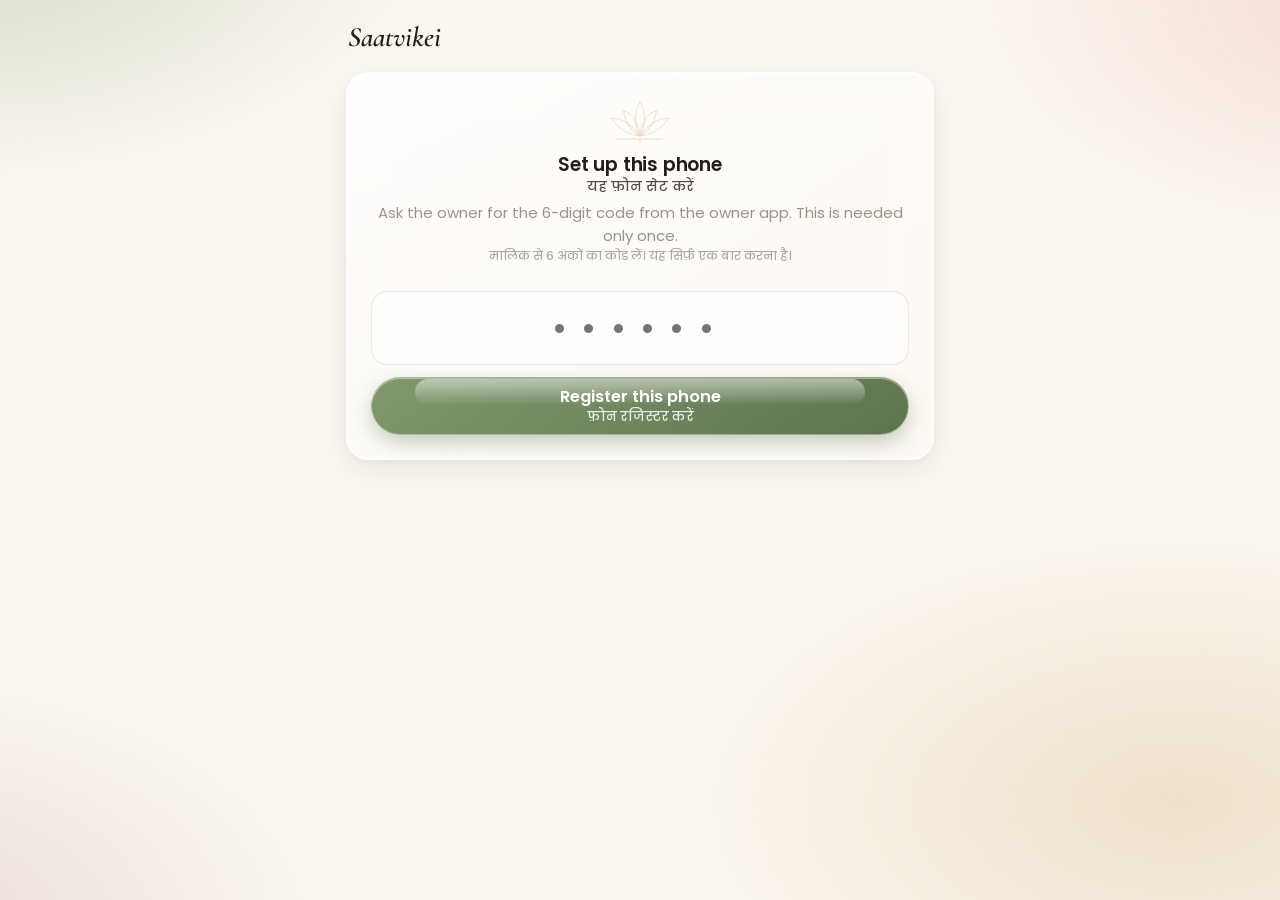
==== commit e3b6dec4: "Faster loading and Hindi on the punch app - Backend: 2-minute cache for staff/phones/settings, one r" ====
--- a/web/index.html
+++ b/web/index.html
@@ -12,21 +12,29 @@
   <link rel="manifest" href="manifest.webmanifest">
   <link rel="icon" href="icons/icon.svg" type="image/svg+xml">
   <link rel="apple-touch-icon" href="icons/icon-180.png">
+  <link rel="preconnect" href="https://script.google.com" crossorigin>
+  <link rel="preconnect" href="https://script.googleusercontent.com" crossorigin>
+  <link rel="preconnect" href="https://saatvikei.com">
   <link rel="preconnect" href="https://fonts.googleapis.com">
   <link rel="preconnect" href="https://fonts.gstatic.com" crossorigin>
   <link rel="stylesheet" href="https://fonts.googleapis.com/css2?family=Poppins:wght@400;500;600&family=Cormorant+Garamond:ital,wght@1,500;1,600&display=swap" media="print" onload="this.media='all'">
-  <link rel="stylesheet" href="css/app.css?v=4">
+  <link rel="stylesheet" href="css/app.css?v=5">
+  <link rel="modulepreload" href="js/punch.js?v=5">
+  <link rel="modulepreload" href="js/api.js">
+  <link rel="modulepreload" href="js/ui.js">
+  <link rel="modulepreload" href="js/icons.js">
+  <link rel="modulepreload" href="js/face.js">
 </head>
 <body>
   <div class="splash" id="splash">
     <div class="splash-inner">
-      <img src="https://saatvikei.com/cdn/shop/files/Horizontal_Black_R.png_new_1.png?v=1739510639&width=600" alt="Saatvikei" onerror="this.outerHTML='<div class=&quot;brand-fallback&quot;>Saatvikei</div>'">
+      <img fetchpriority="high" src="https://saatvikei.com/cdn/shop/files/Horizontal_Black_R.png_new_1.png?v=1739510639&width=600" alt="Saatvikei" onerror="this.outerHTML='<div class=&quot;brand-fallback&quot;>Saatvikei</div>'">
       <div class="tag">Attendance</div>
       <div class="bar"></div>
     </div>
   </div>
   <main class="app" id="app"></main>
-  <script src="js/config.js?v=4"></script>
-  <script type="module" src="js/punch.js?v=4"></script>
+  <script src="js/config.js?v=5"></script>
+  <script type="module" src="js/punch.js?v=5"></script>
 </body>
 </html>
--- a/web/css/app.css
+++ b/web/css/app.css
@@ -495,3 +495,30 @@
 details summary { cursor: pointer; }
 .fab { position: fixed; right: 20px; bottom: calc(var(--safe-bottom) + 96px); z-index: 25; }
 @media (min-width: 900px) { .fab { position: static; } }
+
+/* ---------- English + Hindi (punch app) ---------- */
+.en { display: block; }
+.hi { display: block; font-size: .8em; font-weight: 500; opacity: .78; line-height: 1.35; margin-top: 1px; letter-spacing: 0; }
+.btn.two-line { flex-direction: column; gap: 0; line-height: 1.2; padding-top: 7px; padding-bottom: 7px; }
+.btn.two-line .hi { opacity: .85; }
+.pbtn.two-line { flex-direction: row; gap: 9px; }
+.pbtn .lbl { display: flex; flex-direction: column; align-items: flex-start; text-align: left; line-height: 1.15; }
+.pbtn .lbl .hi { font-size: .76em; margin-top: 2px; }
+.st { align-items: flex-start; }
+.st .live-dot { margin-top: 7px; }
+.st .ic { margin-top: 2px; width: 16px; height: 16px; }
+.status-pill { align-items: flex-start; border-radius: 18px; }
+.status-pill .live-dot { margin-top: 6px; }
+.status-pill .ic { width: 16px; height: 16px; margin-top: 2px; }
+.steps { align-items: flex-start; text-align: center; }
+.steps i { margin-top: 7px; }
+.steps .hi { font-size: .92em; }
+.camera .top .btn.sm { line-height: 1.1; }
+.camera .top .btn.sm span .hi { font-size: .78em; }
+.camera .prompt .hi { font-size: .7em; font-weight: 500; }
+.camera .hint .hi, .camera .shutter-label .hi { font-size: .9em; }
+.result .hello .hi { font-family: "Poppins", sans-serif; font-style: normal; font-size: 15px; margin-top: 4px; }
+.result h1 .hi { font-size: .62em; font-weight: 500; margin-top: 4px; }
+.result p .hi { font-size: .88em; margin-top: 4px; }
+.saving .hi { font-size: .85em; }
+.bil h2 .hi { font-size: .72em; font-weight: 500; }
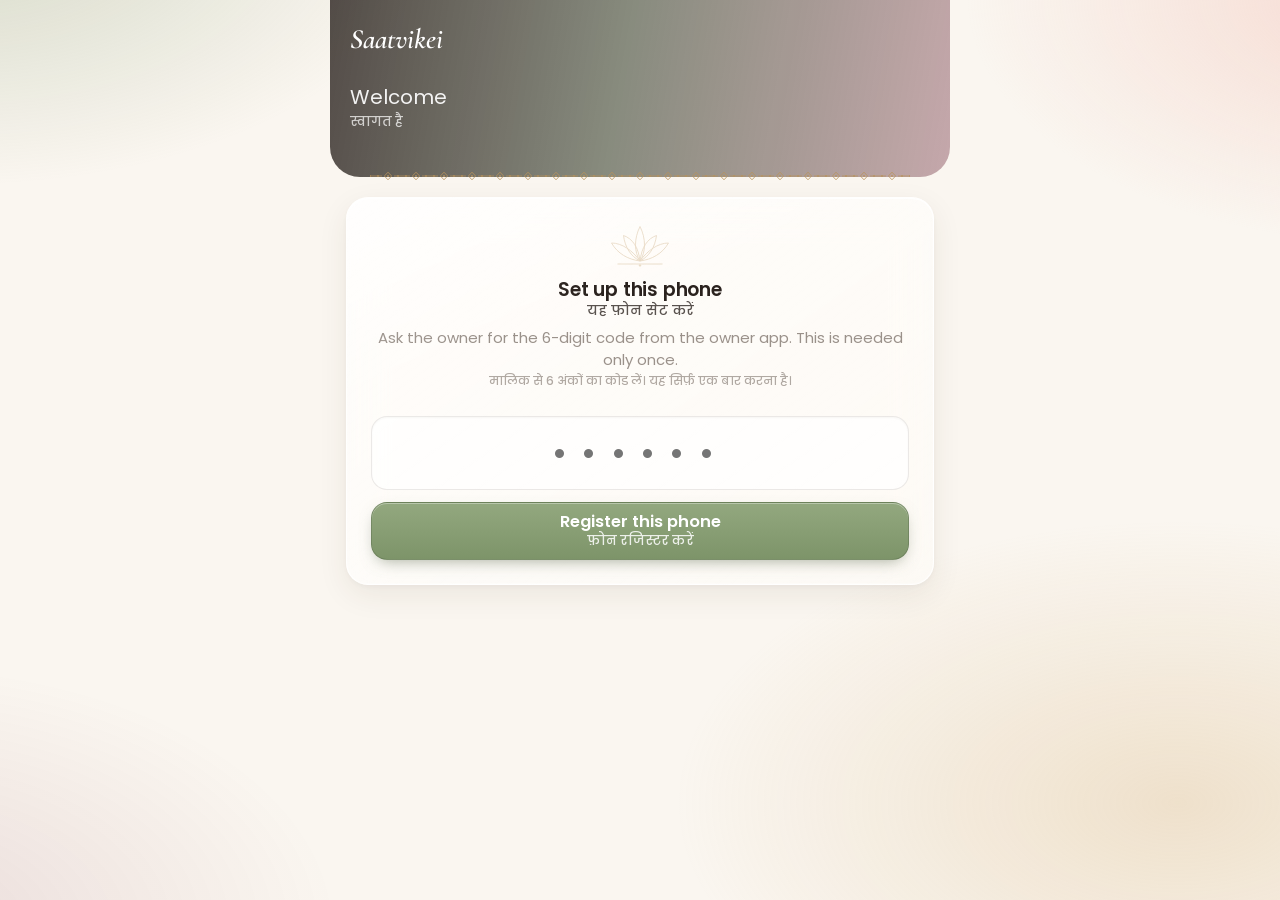
==== commit 9dde10c6: "Design pass: big serif clock on a widened photo band with zari border, modern buttons, save-changes " ====
--- a/web/index.html
+++ b/web/index.html
@@ -18,8 +18,8 @@
   <link rel="preconnect" href="https://fonts.googleapis.com">
   <link rel="preconnect" href="https://fonts.gstatic.com" crossorigin>
   <link rel="stylesheet" href="https://fonts.googleapis.com/css2?family=Poppins:wght@400;500;600&family=Cormorant+Garamond:ital,wght@1,500;1,600&display=swap" media="print" onload="this.media='all'">
-  <link rel="stylesheet" href="css/app.css?v=5">
-  <link rel="modulepreload" href="js/punch.js?v=5">
+  <link rel="stylesheet" href="css/app.css?v=6">
+  <link rel="modulepreload" href="js/punch.js?v=6">
   <link rel="modulepreload" href="js/api.js">
   <link rel="modulepreload" href="js/ui.js">
   <link rel="modulepreload" href="js/icons.js">
@@ -34,7 +34,7 @@
     </div>
   </div>
   <main class="app" id="app"></main>
-  <script src="js/config.js?v=5"></script>
-  <script type="module" src="js/punch.js?v=5"></script>
+  <script src="js/config.js?v=6"></script>
+  <script type="module" src="js/punch.js?v=6"></script>
 </body>
 </html>
--- a/web/css/app.css
+++ b/web/css/app.css
@@ -522,3 +522,103 @@
 .result p .hi { font-size: .88em; margin-top: 4px; }
 .saving .hi { font-size: .85em; }
 .bil h2 .hi { font-size: .72em; font-weight: 500; }
+
+/* =========================================================
+   v2 refinements: modern buttons, Chanderi photo band, zari border
+   (later rules intentionally override the earlier ones)
+   ========================================================= */
+:root {
+  --moss: #4e5f43;
+  --zari: #b8925a;
+  --ink: #2a221e;
+  --zari-pattern: url("data:image/svg+xml,%3Csvg xmlns='http://www.w3.org/2000/svg' width='28' height='10' viewBox='0 0 28 10'%3E%3Cpath d='M0 5h8M20 5h8' stroke='%23b8925a' stroke-width='.8'/%3E%3Cpath d='M14 1.2l3.6 3.8-3.6 3.8-3.6-3.8z' fill='none' stroke='%23b8925a' stroke-width='.9'/%3E%3Ccircle cx='14' cy='5' r='1' fill='%23b8925a'/%3E%3Ccircle cx='4' cy='5' r='.9' fill='%23b8925a'/%3E%3Ccircle cx='24' cy='5' r='.9' fill='%23b8925a'/%3E%3C/svg%3E");
+}
+
+/* Buttons: solid, softly lit from above, no glossy band */
+.btn::before { display: none; }
+.btn { border-radius: 16px; font-weight: 500; letter-spacing: 0; transition: transform .12s ease, filter .15s ease, box-shadow .2s ease; }
+.btn:active { transform: scale(.97); filter: brightness(.96); }
+.btn:focus-visible, .pbtn:focus-visible, .search:focus-visible { outline: 2px solid var(--zari); outline-offset: 3px; }
+.btn.primary { background: linear-gradient(180deg, #93a87f 0%, #7d9469 100%); border: 1px solid rgba(78, 95, 67, .35); box-shadow: 0 1px 0 rgba(255, 255, 255, .35) inset, 0 6px 16px -6px rgba(78, 95, 67, .55); }
+.btn.wine, .btn.bad { background: linear-gradient(180deg, #8f3a4e 0%, #74243a 100%); border: 1px solid rgba(80, 20, 35, .4); box-shadow: 0 1px 0 rgba(255, 255, 255, .25) inset, 0 6px 16px -6px rgba(122, 38, 57, .6); }
+.btn.ok { background: linear-gradient(180deg, #6f8c5e 0%, #57724a 100%); border: 1px solid rgba(60, 80, 50, .4); box-shadow: 0 1px 0 rgba(255, 255, 255, .3) inset, 0 6px 16px -6px rgba(78, 95, 67, .55); }
+.btn.gold { color: #6a4a1c; background: #fbf4e8; border: 1px solid rgba(184, 146, 90, .55); box-shadow: 0 1px 0 #fff inset, 0 6px 16px -8px rgba(184, 146, 90, .55); }
+.btn.dark { background: linear-gradient(180deg, #3a302b, #2a221e); }
+
+/* Punch buttons: icon in its own circle, two-line label */
+.pbtn { min-height: 64px; border-radius: 20px; justify-content: flex-start; padding: 0 16px 0 10px; font-size: 16px; }
+.pbtn .ic { width: 40px; height: 40px; padding: 10px; border-radius: 50%; flex: none; background: rgba(255, 255, 255, .2); }
+.pbtn.gold .ic { background: rgba(184, 146, 90, .16); color: #8a6430; }
+.pbtn .lbl .en { font-weight: 600; }
+.p-actions { gap: 8px; }
+.p-actions .pbtn:only-child { justify-content: center; }
+
+/* Calm, flat cards (no slide-in on every card) */
+.rise { animation: none; }
+.person { border-radius: 24px; padding: 16px; background: rgba(255, 255, 255, .82); border: 1px solid rgba(255, 255, 255, .95); box-shadow: 0 1px 2px rgba(42, 34, 30, .05), 0 12px 28px -18px rgba(42, 34, 30, .25); }
+.person.is-done { background: transparent; box-shadow: none; border: 1px dashed rgba(42, 34, 30, .15); }
+.pname { font-size: 19px; }
+
+/* ---------- Photo band: portrait photo "widened" with its own blurred copy, brand-tinted ---------- */
+.band { position: relative; overflow: hidden; isolation: isolate; color: #fff; }
+.band .band-bg { position: absolute; inset: -40px; z-index: -3; background-size: cover; background-position: center 30%; filter: blur(28px) saturate(115%); transform: scale(1.1); }
+.band .band-fig { position: absolute; z-index: -2; top: 0; bottom: 0; right: -4%; height: 100%; width: auto; max-width: none; object-fit: cover;
+  -webkit-mask-image: linear-gradient(90deg, transparent 0%, #000 30%, #000 75%, transparent 100%); mask-image: linear-gradient(90deg, transparent 0%, #000 30%, #000 75%, transparent 100%); opacity: .95; }
+.band::before { content: ""; position: absolute; inset: 0; z-index: -1;
+  background: linear-gradient(105deg, rgba(42, 34, 30, .78) 0%, rgba(78, 95, 67, .55) 45%, rgba(122, 38, 57, .25) 100%); }
+.zari { height: 10px; background: var(--zari-pattern) repeat-x center / 28px 10px; opacity: .9; }
+
+/* ---------- Punch app header ---------- */
+.p-band { margin: calc(-1 * (var(--safe-top) + 14px)) -16px 0; padding: calc(var(--safe-top) + 18px) 20px 46px; border-radius: 0 0 30px 30px; }
+.p-band .p-logo { height: 46px; filter: brightness(0) invert(1); opacity: .95; }
+.big-clock { font-family: var(--serif); font-weight: 500; font-size: 76px; line-height: .95; letter-spacing: -.01em; margin-top: 18px; display: flex; align-items: baseline; font-variant-numeric: lining-nums tabular-nums; }
+.big-clock .colon { display: inline-flex; flex-direction: column; justify-content: center; gap: 12px; height: .62em; margin: 0 6px; align-self: center; transform: translateY(-.04em); }
+.big-clock .colon::before, .big-clock .colon::after { content: ""; width: 9px; height: 9px; border-radius: 50%; background: currentColor; animation: tick 2s ease-in-out infinite; }
+@keyframes tick { 0%, 100% { opacity: 1; } 50% { opacity: .3; } }
+.big-clock small { font-family: "Poppins", sans-serif; font-size: 18px; font-weight: 500; margin-left: 10px; opacity: .85; letter-spacing: .02em; }
+.band-date { margin-top: 8px; font-size: 15px; opacity: .92; }
+.band-date .hi { font-size: 13px; }
+.p-band .status-pill { margin: 14px 0 0; background: rgba(255, 255, 255, .16); border: 1px solid rgba(255, 255, 255, .28); color: #fff; backdrop-filter: blur(12px); -webkit-backdrop-filter: blur(12px); }
+.p-band .status-pill.open .live-dot { color: #b9e39b; }
+.p-band .status-pill.closed { color: #ffe6bd; }
+.p-band + .zari { margin: -6px 24px 0; position: relative; z-index: 2; }
+.p-band ~ .search-wrap { margin-top: -30px; position: sticky; z-index: 6; }
+.search-wrap { border-radius: 20px; background: rgba(255, 255, 255, .95); box-shadow: 0 14px 34px -16px rgba(42, 34, 30, .35), 0 1px 0 #fff inset; }
+.steps { margin: 16px 2px 14px; }
+@media (prefers-reduced-motion: reduce) { .big-clock .colon::before, .big-clock .colon::after { animation: none; } }
+
+/* Labels in sentence case (no tracked capitals) */
+.splash .tag { text-transform: none; letter-spacing: .04em; font-size: 13px; }
+.tabbar .side-brand small { text-transform: none; letter-spacing: 0; font-size: 12px; }
+.divider span { text-transform: none; letter-spacing: 0; font-size: 13px; }
+table.data th { text-transform: none; letter-spacing: 0; font-size: 12px; }
+
+/* ---------- Owner hero uses the same band ---------- */
+.hero.band { min-height: 236px; border-radius: 28px; padding: 20px; box-shadow: 0 24px 50px -28px rgba(42, 34, 30, .55); }
+.hero.band::before { background: linear-gradient(110deg, rgba(42, 34, 30, .82) 0%, rgba(78, 95, 67, .6) 50%, rgba(122, 38, 57, .2) 100%); }
+.hero.band .band-fig { right: 0; }
+.hero-chip { background: rgba(255, 255, 255, .13); }
+.signin-card .band { height: 230px; }
+.signin-card .band::before { background: linear-gradient(180deg, rgba(42, 34, 30, .15), rgba(78, 95, 67, .35) 70%, rgba(250, 246, 240, 1) 100%); }
+.signin-card .band .band-fig { right: 50%; transform: translateX(50%); }
+.signin-card .body { margin-top: -26px; }
+.hello-block h1 { font-weight: 500; font-size: 28px; }
+.hello-block h1 .serif { font-size: 40px; display: block; line-height: 1; margin-top: 2px; }
+.section-title h3 { font-weight: 600; font-size: 15.5px; }
+.member { background: rgba(255, 255, 255, .8); }
+.alert-card { border-radius: 20px; }
+
+/* ---------- Unsaved changes bar ---------- */
+.savebar { position: fixed; left: 12px; right: 12px; bottom: calc(var(--safe-bottom) + 92px); z-index: 35; max-width: 520px; margin: 0 auto; display: flex; align-items: center; gap: 10px; padding: 10px 10px 10px 18px; border-radius: 22px; color: #fff;
+  background: rgba(42, 34, 30, .92); backdrop-filter: blur(16px); -webkit-backdrop-filter: blur(16px); box-shadow: 0 16px 40px rgba(0, 0, 0, .25); animation: up .25s cubic-bezier(.2, .8, .2, 1); }
+.savebar span { flex: 1; font-size: 14px; }
+.savebar .btn.ghost { color: rgba(255, 255, 255, .8); }
+@media (min-width: 900px) { .savebar { left: 290px; bottom: 24px; } }
+.sheet .sheet-save { position: sticky; bottom: calc(-1 * (var(--safe-bottom) + 22px)); margin: 16px -20px calc(-1 * (var(--safe-bottom) + 22px)); padding: 12px 20px calc(var(--safe-bottom) + 18px); background: linear-gradient(180deg, rgba(250, 246, 240, 0), rgba(250, 246, 240, .97) 30%); }
+/* v2 tuning after review */
+.band .band-fig { opacity: .82; }
+.band::before { background: linear-gradient(100deg, rgba(42, 34, 30, .8) 0%, rgba(62, 70, 52, .6) 48%, rgba(110, 40, 58, .38) 100%); }
+.p-band .p-logo { height: 54px; }
+.pbtn .lbl .en, .pbtn .lbl .hi { white-space: nowrap; }
+.p-actions .pbtn:not(:only-child) { padding: 0 10px 0 8px; gap: 8px; font-size: 15px; }
+.p-actions .pbtn:not(:only-child) .ic { width: 34px; height: 34px; padding: 8px; }
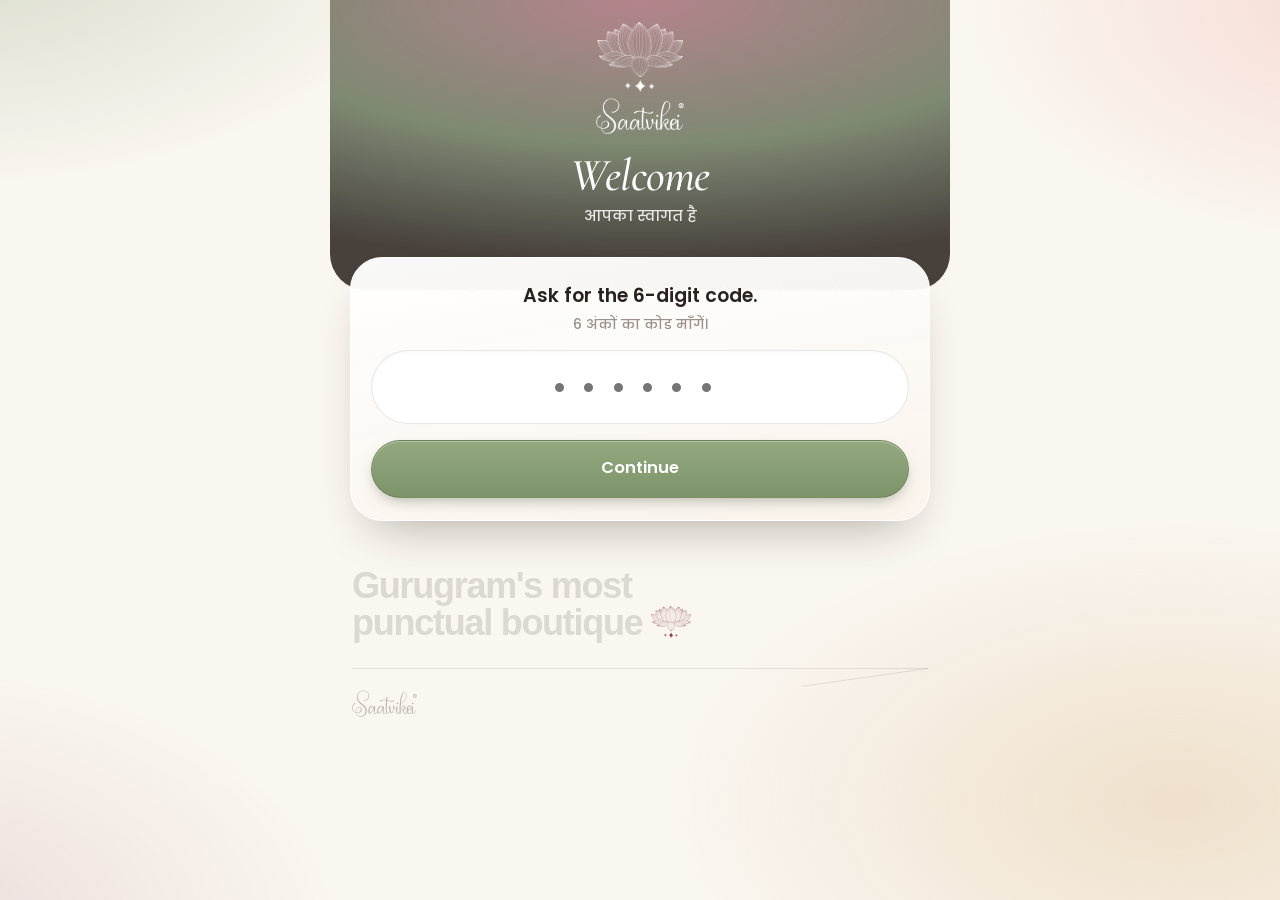
==== commit f23b2831: "Brand assets and app icons, centred header, pill buttons, sign-off footer, friendlier welcome - Lotu" ====
--- a/web/index.html
+++ b/web/index.html
@@ -10,16 +10,15 @@
   <meta name="apple-mobile-web-app-status-bar-style" content="default">
   <title>Saatvikei Punch</title>
   <link rel="manifest" href="manifest.webmanifest">
-  <link rel="icon" href="icons/icon.svg" type="image/svg+xml">
-  <link rel="apple-touch-icon" href="icons/icon-180.png">
+  <link rel="icon" href="icons/staff-192.png" type="image/png">
+  <link rel="apple-touch-icon" href="icons/staff-180.png">
   <link rel="preconnect" href="https://script.google.com" crossorigin>
   <link rel="preconnect" href="https://script.googleusercontent.com" crossorigin>
-  <link rel="preconnect" href="https://saatvikei.com">
   <link rel="preconnect" href="https://fonts.googleapis.com">
   <link rel="preconnect" href="https://fonts.gstatic.com" crossorigin>
   <link rel="stylesheet" href="https://fonts.googleapis.com/css2?family=Poppins:wght@400;500;600&family=Cormorant+Garamond:ital,wght@1,500;1,600&display=swap" media="print" onload="this.media='all'">
-  <link rel="stylesheet" href="css/app.css?v=6">
-  <link rel="modulepreload" href="js/punch.js?v=6">
+  <link rel="stylesheet" href="css/app.css?v=7">
+  <link rel="modulepreload" href="js/punch.js?v=7">
   <link rel="modulepreload" href="js/api.js">
   <link rel="modulepreload" href="js/ui.js">
   <link rel="modulepreload" href="js/icons.js">
@@ -28,13 +27,14 @@
 <body>
   <div class="splash" id="splash">
     <div class="splash-inner">
-      <img fetchpriority="high" src="https://saatvikei.com/cdn/shop/files/Horizontal_Black_R.png_new_1.png?v=1739510639&width=600" alt="Saatvikei" onerror="this.outerHTML='<div class=&quot;brand-fallback&quot;>Saatvikei</div>'">
+      <img class="sp-lotus" src="brand/lotus.png" alt="" fetchpriority="high">
+      <img class="sp-word" src="brand/wordmark.png" alt="Saatvikei">
       <div class="tag">Attendance</div>
       <div class="bar"></div>
     </div>
   </div>
   <main class="app" id="app"></main>
-  <script src="js/config.js?v=6"></script>
-  <script type="module" src="js/punch.js?v=6"></script>
+  <script src="js/config.js?v=7"></script>
+  <script type="module" src="js/punch.js?v=7"></script>
 </body>
 </html>
--- a/web/css/app.css
+++ b/web/css/app.css
@@ -622,3 +622,102 @@
 .pbtn .lbl .en, .pbtn .lbl .hi { white-space: nowrap; }
 .p-actions .pbtn:not(:only-child) { padding: 0 10px 0 8px; gap: 8px; font-size: 15px; }
 .p-actions .pbtn:not(:only-child) .ic { width: 34px; height: 34px; padding: 8px; }
+
+/* =========================================================
+   v3: pill buttons, centred brand header, sign-off footer
+   ========================================================= */
+.btn, .btn.big, .btn.sm { border-radius: 999px; }
+.btn.pill { border-radius: 999px; }
+
+/* Punch buttons: pill with the icon circle tucked into the left end */
+.pbtn { min-height: 58px; border-radius: 999px; padding: 5px 22px 5px 5px; gap: 12px; justify-content: flex-start; font-size: 16.5px; font-weight: 600; }
+.pbtn .pico { width: 48px; height: 48px; border-radius: 50%; display: grid; place-items: center; flex: none; background: rgba(255, 255, 255, .22); box-shadow: 0 1px 0 rgba(255, 255, 255, .25) inset; }
+.pbtn .pico .ic { width: 22px; height: 22px; padding: 0; background: none; }
+.pbtn.gold .pico { background: linear-gradient(145deg, #f1dfc2, #e2c697); color: #7a5524; box-shadow: none; }
+.pbtn .lbl { white-space: nowrap; }
+.p-actions .pbtn:only-child { justify-content: flex-start; }
+.p-actions .pbtn:only-child .lbl { flex: 1; text-align: center; margin-right: 48px; }
+.p-actions .pbtn:not(:only-child) { padding: 5px 16px 5px 5px; gap: 10px; font-size: 15.5px; }
+.p-actions .pbtn:not(:only-child) .pico { width: 46px; height: 46px; }
+.p-actions .pbtn:not(:only-child) .lbl { flex: 1; text-align: center; }
+
+/* Rounder, softer surfaces with a hint of brand gradient */
+.person { border-radius: 30px; padding: 18px; background: linear-gradient(160deg, rgba(255, 255, 255, .95) 0%, rgba(255, 255, 255, .82) 60%, rgba(246, 236, 226, .85) 100%); }
+.person-top { gap: 14px; }
+.st { display: inline-flex; align-items: center; gap: 7px; font-size: 14px; }
+.st .live-dot { margin-top: 0; }
+.st .ic { width: 15px; height: 15px; margin: 0; }
+.search-wrap { border-radius: 999px; padding: 0 8px 0 20px; }
+.search { padding: 18px 10px; }
+.card { border-radius: 28px; }
+.status-pill { border-radius: 999px; align-items: center; padding: 8px 16px; }
+.status-pill .live-dot { margin-top: 0; }
+
+/* Centred header: lotus + script wordmark, clock, date */
+.p-band { text-align: center; padding: calc(var(--safe-top) + 22px) 20px 50px; border-radius: 0 0 36px 36px; }
+.p-band .band-bg { filter: blur(22px) saturate(120%); background-position: center 35%; }
+.p-band::before { background: radial-gradient(120% 90% at 50% 0%, rgba(122, 38, 57, .55) 0%, rgba(78, 95, 67, .72) 55%, rgba(42, 34, 30, .86) 100%); }
+.lockup { display: inline-flex; flex-direction: column; align-items: center; gap: 2px; }
+.lockup .lk-lotus { height: 42px; width: auto; }
+.lockup .lk-word { height: 26px; width: auto; }
+.lockup.lg .lk-lotus { height: 70px; }
+.lockup.lg .lk-word { height: 40px; }
+.p-band .big-clock { justify-content: center; font-size: 84px; margin-top: 14px; }
+.p-band .band-date { margin-top: 6px; }
+.p-band .status-pill { margin: 14px auto 0; display: inline-flex; }
+.p-band + .zari { margin: -5px 32px 0; }
+.p-band ~ .search-wrap { margin-top: -32px; }
+
+/* Welcome (pairing) */
+.p-band.welcome { padding-bottom: 64px; }
+.welcome-title { font-family: var(--serif); font-style: italic; font-weight: 500; font-size: 46px; line-height: 1; margin-top: 18px; }
+.welcome-title .hi { font-family: "Poppins", sans-serif; font-style: normal; font-size: 15px; margin-top: 8px; opacity: .85; }
+.pair-card { margin: -38px 4px 0; position: relative; z-index: 3; padding: 24px 20px 22px; border-radius: 32px; text-align: center;
+  background: linear-gradient(170deg, rgba(255, 255, 255, .97), rgba(250, 243, 235, .95)); border: 1px solid #fff; box-shadow: 0 24px 50px -24px rgba(42, 34, 30, .4); }
+.pair-card > * + * { margin-top: 16px; }
+.pair-ask { margin: 0; font-size: 19px; font-weight: 600; }
+.pair-ask .hi { font-size: 14px; font-weight: 500; color: var(--ink-3); opacity: 1; margin-top: 4px; }
+.pair-card .code-input { border-radius: 999px; min-height: 64px; background: #fff; }
+
+/* Result screen: close button */
+.result-close { position: absolute; top: calc(var(--safe-top) + 14px); right: 14px; width: 44px; height: 44px; border-radius: 50%; border: 1px solid rgba(255, 255, 255, .35); background: rgba(255, 255, 255, .16); color: #fff; display: grid; place-items: center; backdrop-filter: blur(10px); -webkit-backdrop-filter: blur(10px); }
+.result-close .ic { width: 20px; height: 20px; }
+
+/* Sign-off footer (big quiet type, like an app's last screen) */
+.sign-off { margin: 46px 6px 10px; padding-bottom: 8px; }
+.sign-off p { margin: 0; font-size: 40px; line-height: 1.05; font-weight: 700; letter-spacing: -.035em; color: rgba(42, 34, 30, .14); }
+.sign-off p img { height: .9em; width: auto; vertical-align: -.08em; opacity: .9; }
+.sign-off .tail { position: relative; height: 1px; margin: 26px 0 18px; background: rgba(42, 34, 30, .1); }
+.sign-off .tail::after { content: ""; position: absolute; right: 0; top: 0; width: 22%; height: 1px; background: rgba(42, 34, 30, .1); transform-origin: right; transform: rotate(-8deg); }
+.sign-off .so-word { height: 30px; opacity: .3; }
+
+/* Splash with local assets */
+.splash .sp-lotus { width: 120px; margin: 0 auto; display: block; animation: breathe 2.2s ease-in-out infinite; }
+.splash .sp-word { width: 170px; margin: 6px auto 0; display: block; }
+.sign-off p { font-size: 31px; }
+@media (min-width: 420px) { .sign-off p { font-size: 36px; } }
+.pbtn .lbl { display: block; line-height: 1.2; text-align: center; }
+.banner.info { margin-top: 10px; }
+.result h1 { font-size: 26px; line-height: 1.2; }
+.result.bye { background: radial-gradient(120% 80% at 50% 0%, #a84d62, #7a2639 58%, #4f1626); }
+.result.bye .badge-ico { color: var(--wine); }
+.result.brk { background: radial-gradient(120% 80% at 50% 0%, #d6b07a, #a87d3f 58%, #765425); }
+.result.brk .badge-ico { color: #8a6430; }
+/* Owner app consistency */
+.hlogo { display: inline-flex; align-items: center; gap: 6px; }
+.hlogo img:first-child { height: 34px; width: auto; }
+.hlogo img:last-child { height: 22px; width: auto; }
+.a-head .hlogo.logo-sm img:first-child { height: 36px; }
+.tabbar .side-brand .hlogo img:first-child { height: 40px; }
+.tabbar .side-brand .hlogo img:last-child { height: 26px; }
+.signin-lockup { margin: 0 auto 4px; }
+.glass, .card, .member, .rec-card, .pending-card, .alert-card, .feed, .table-wrap { border-radius: 28px; }
+.hero.band { border-radius: 32px; }
+.day-pill { border-radius: 999px; width: 54px; padding: 10px 0; }
+.segmented { border-radius: 999px; }
+.me-pill { border-radius: 999px; }
+.icon-btn { border-radius: 50%; }
+.input, select.input { border-radius: 18px; }
+.list-row .btn.sm { padding: 0 16px; }
+.signin-card .band::before { background: linear-gradient(180deg, rgba(42, 34, 30, .1), rgba(78, 95, 67, .25) 55%, rgba(255, 255, 255, .92) 100%); }
+.signin-card .band::after { content: ""; position: absolute; left: 0; right: 0; bottom: 0; height: 40px; background: linear-gradient(rgba(255, 255, 255, 0), rgba(253, 251, 248, 1)); }
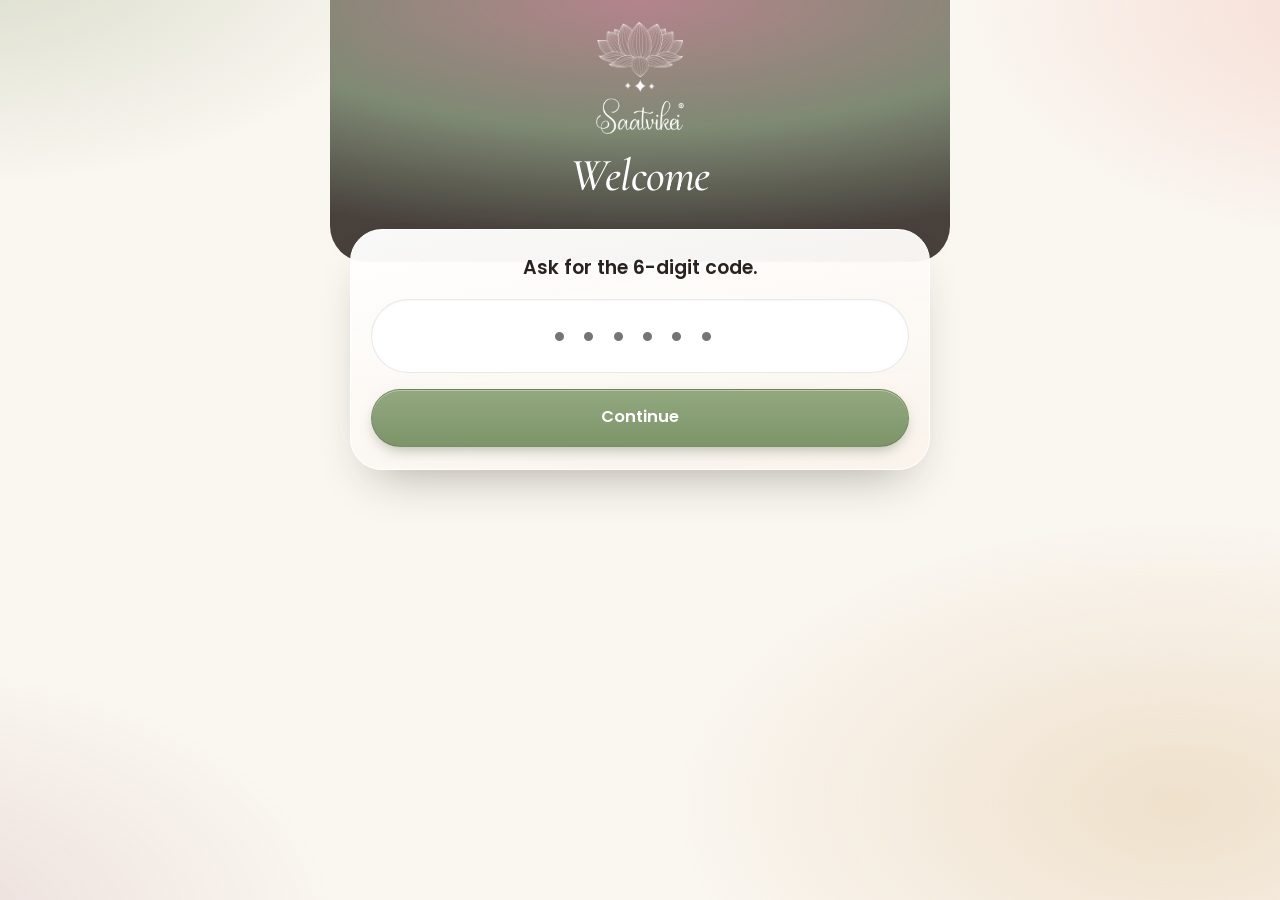
==== commit 4aa2651d: "Remove footer taglines and all Hindi text Co-Authored-By: Claude Opus 5.5 <noreply@anthropic.com>" ====
--- a/web/index.html
+++ b/web/index.html
@@ -17,8 +17,8 @@
   <link rel="preconnect" href="https://fonts.googleapis.com">
   <link rel="preconnect" href="https://fonts.gstatic.com" crossorigin>
   <link rel="stylesheet" href="https://fonts.googleapis.com/css2?family=Poppins:wght@400;500;600&family=Cormorant+Garamond:ital,wght@1,500;1,600&display=swap" media="print" onload="this.media='all'">
-  <link rel="stylesheet" href="css/app.css?v=7">
-  <link rel="modulepreload" href="js/punch.js?v=7">
+  <link rel="stylesheet" href="css/app.css?v=8">
+  <link rel="modulepreload" href="js/punch.js?v=8">
   <link rel="modulepreload" href="js/api.js">
   <link rel="modulepreload" href="js/ui.js">
   <link rel="modulepreload" href="js/icons.js">
@@ -34,7 +34,7 @@
     </div>
   </div>
   <main class="app" id="app"></main>
-  <script src="js/config.js?v=7"></script>
-  <script type="module" src="js/punch.js?v=7"></script>
+  <script src="js/config.js?v=8"></script>
+  <script type="module" src="js/punch.js?v=8"></script>
 </body>
 </html>
